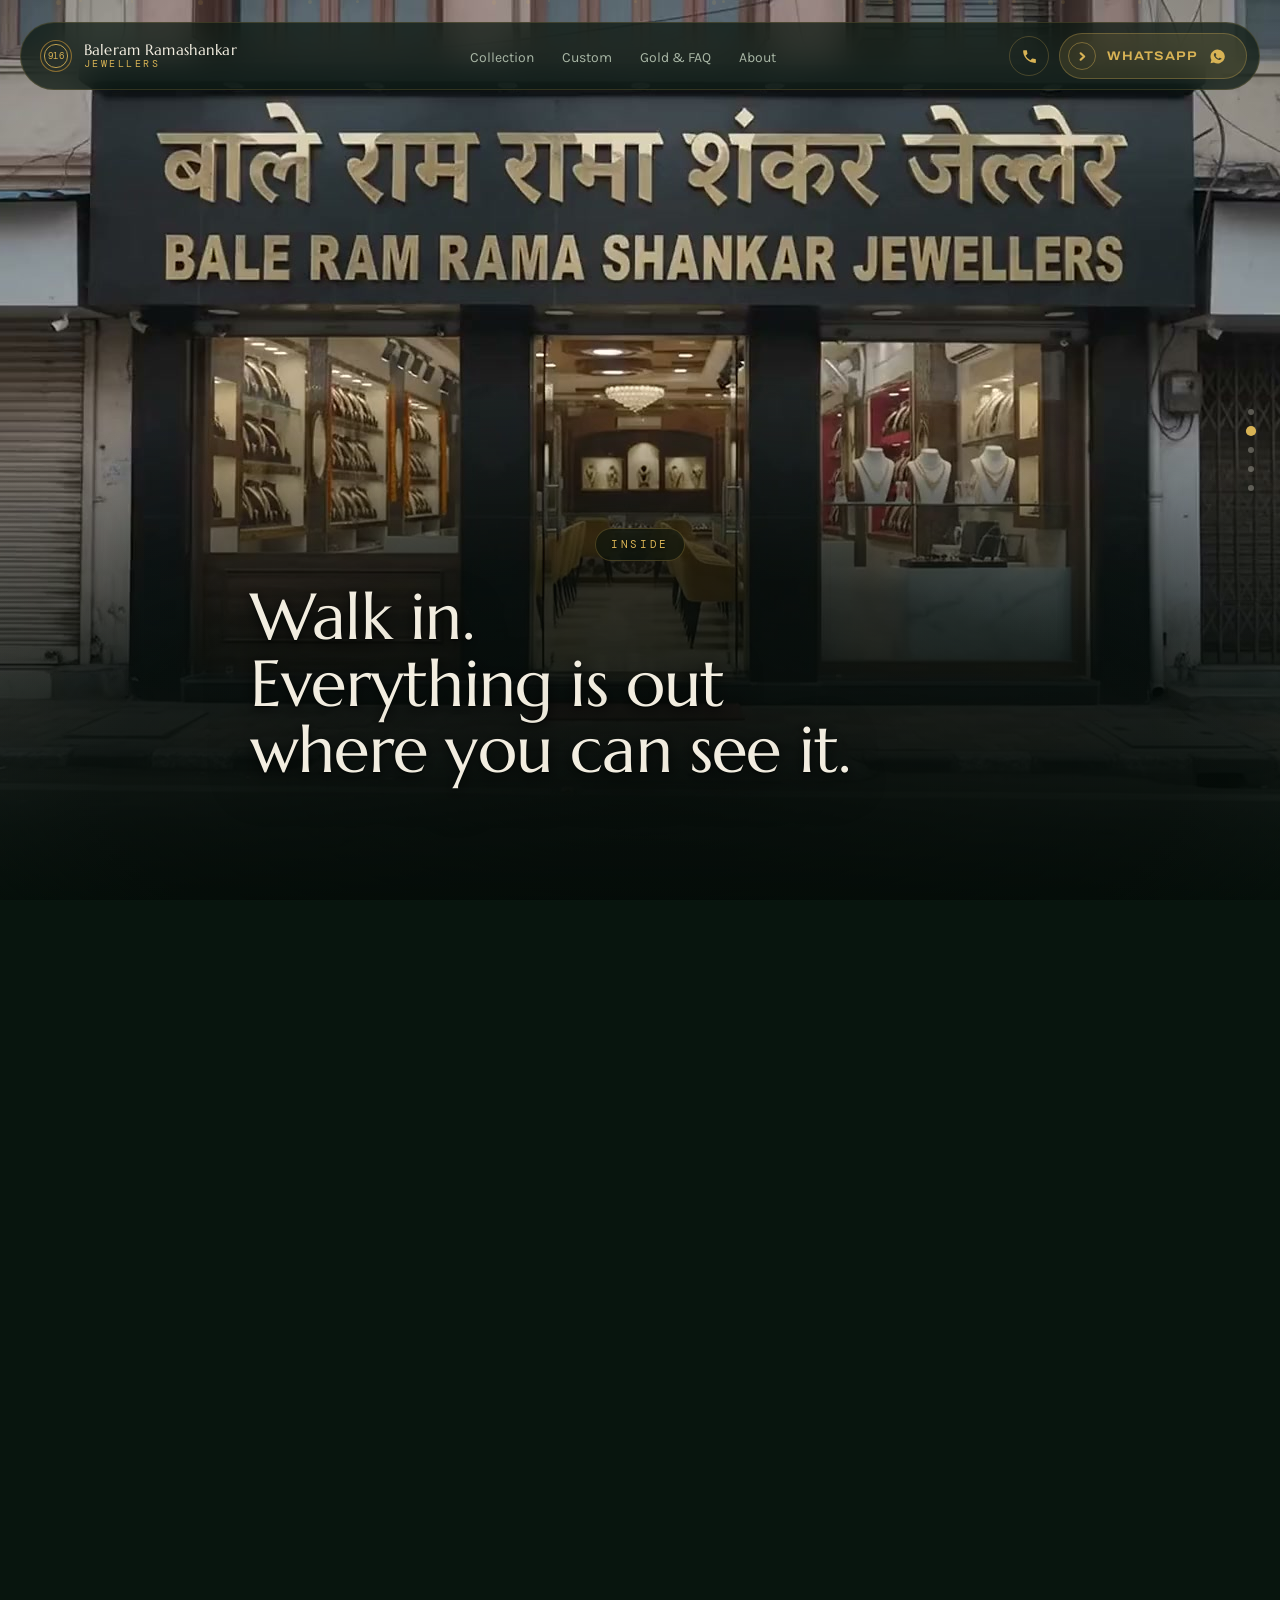
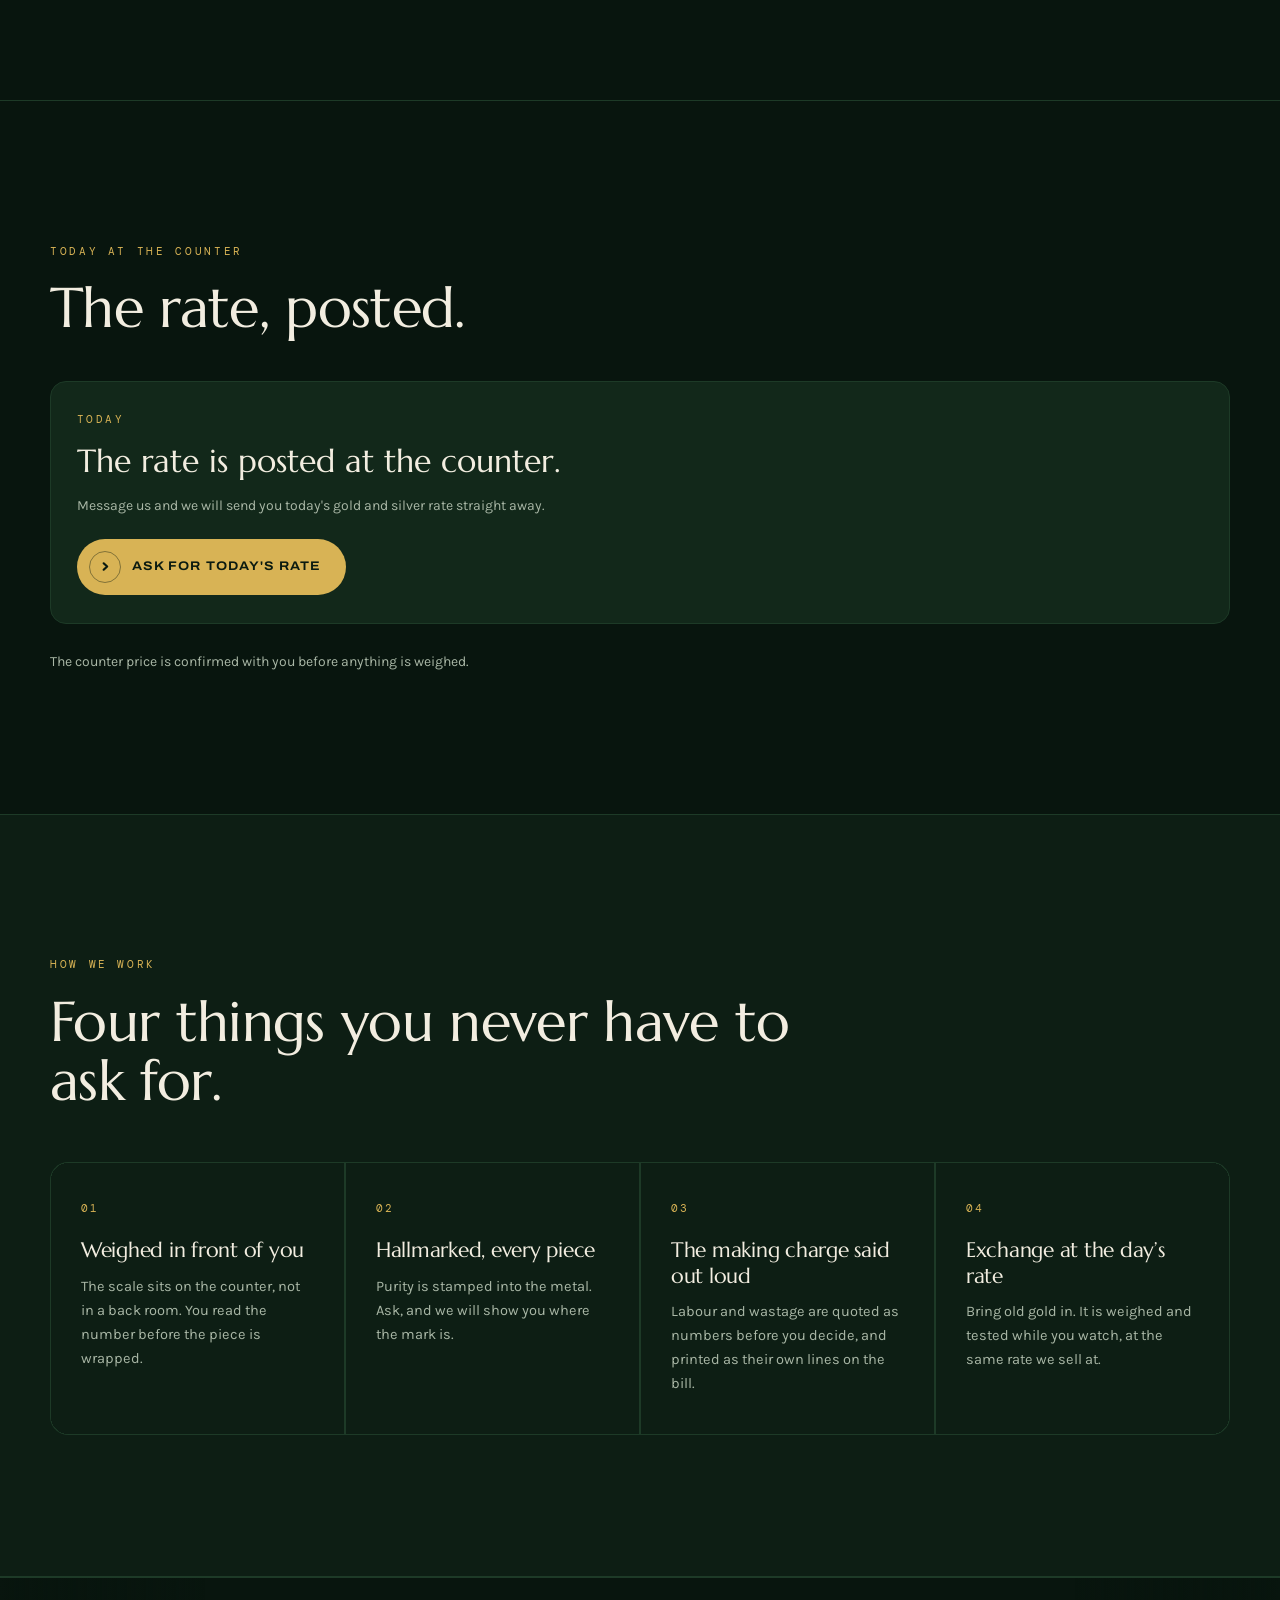
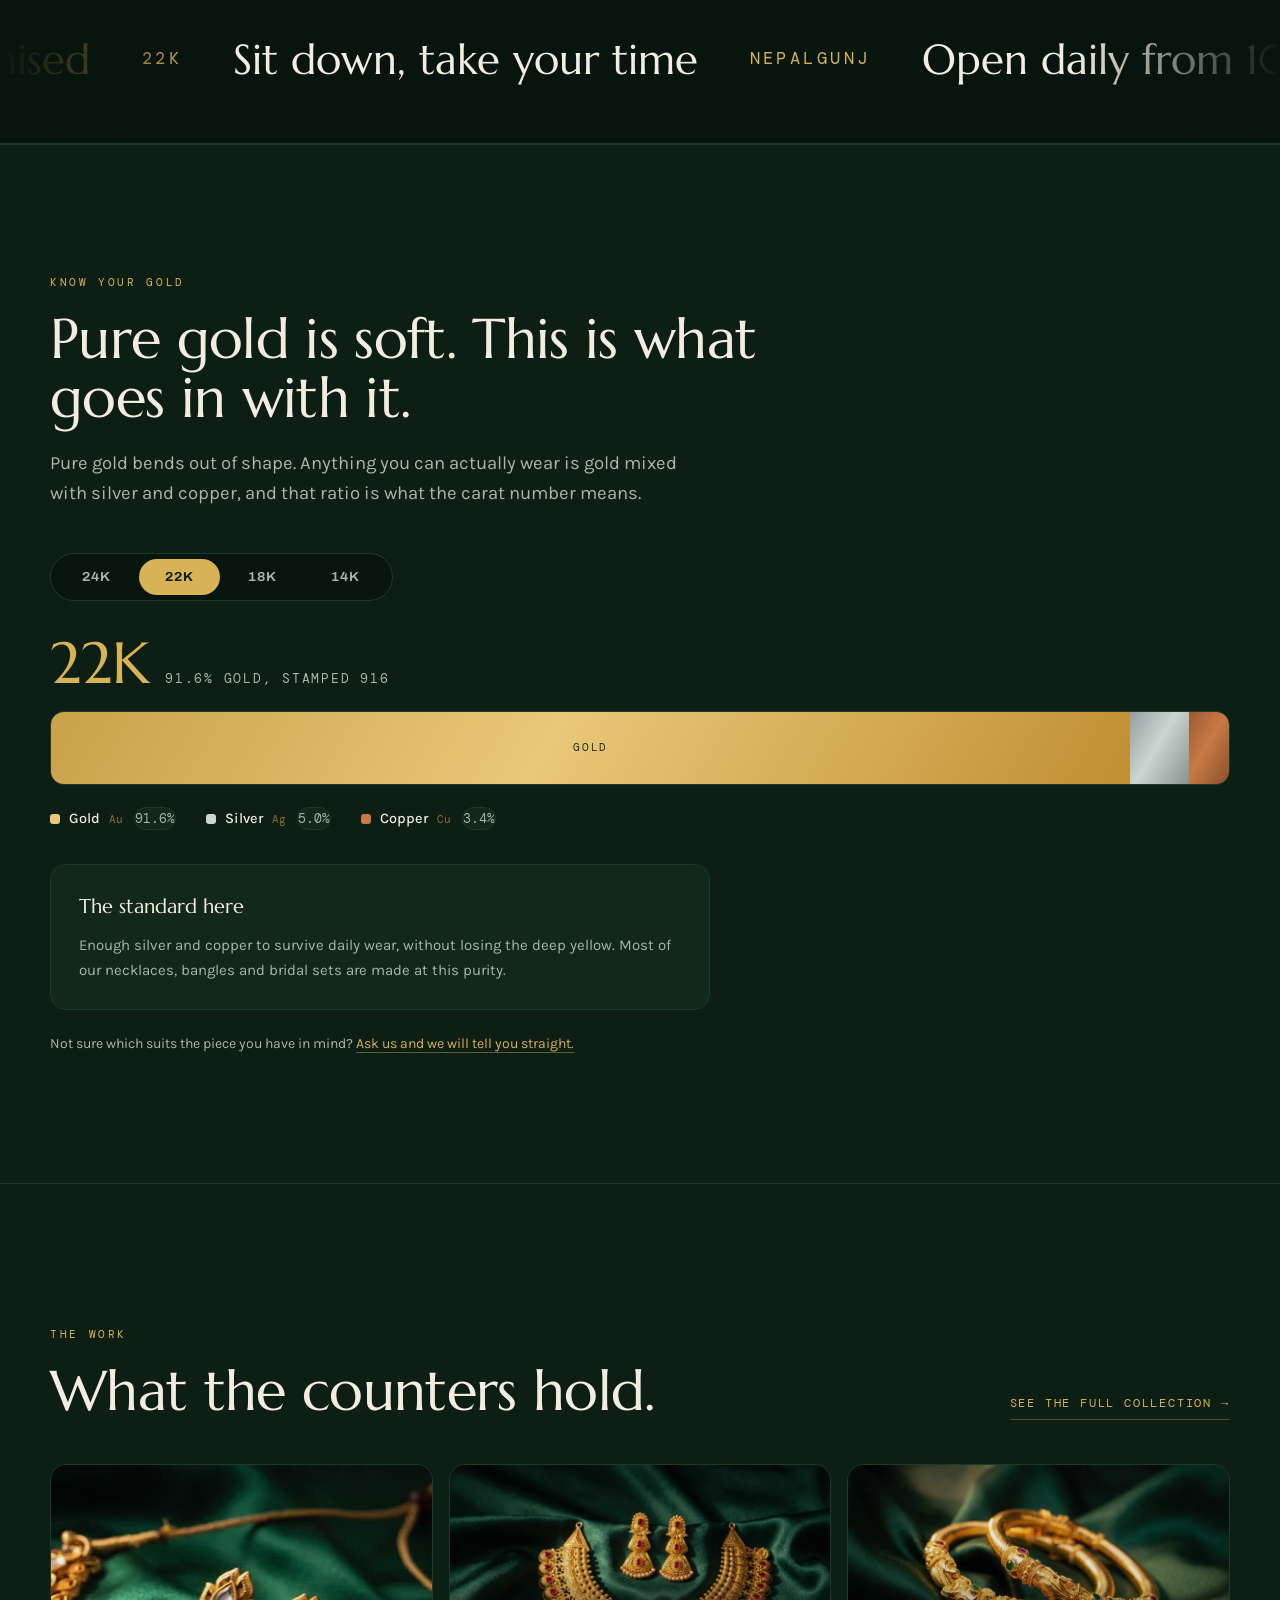
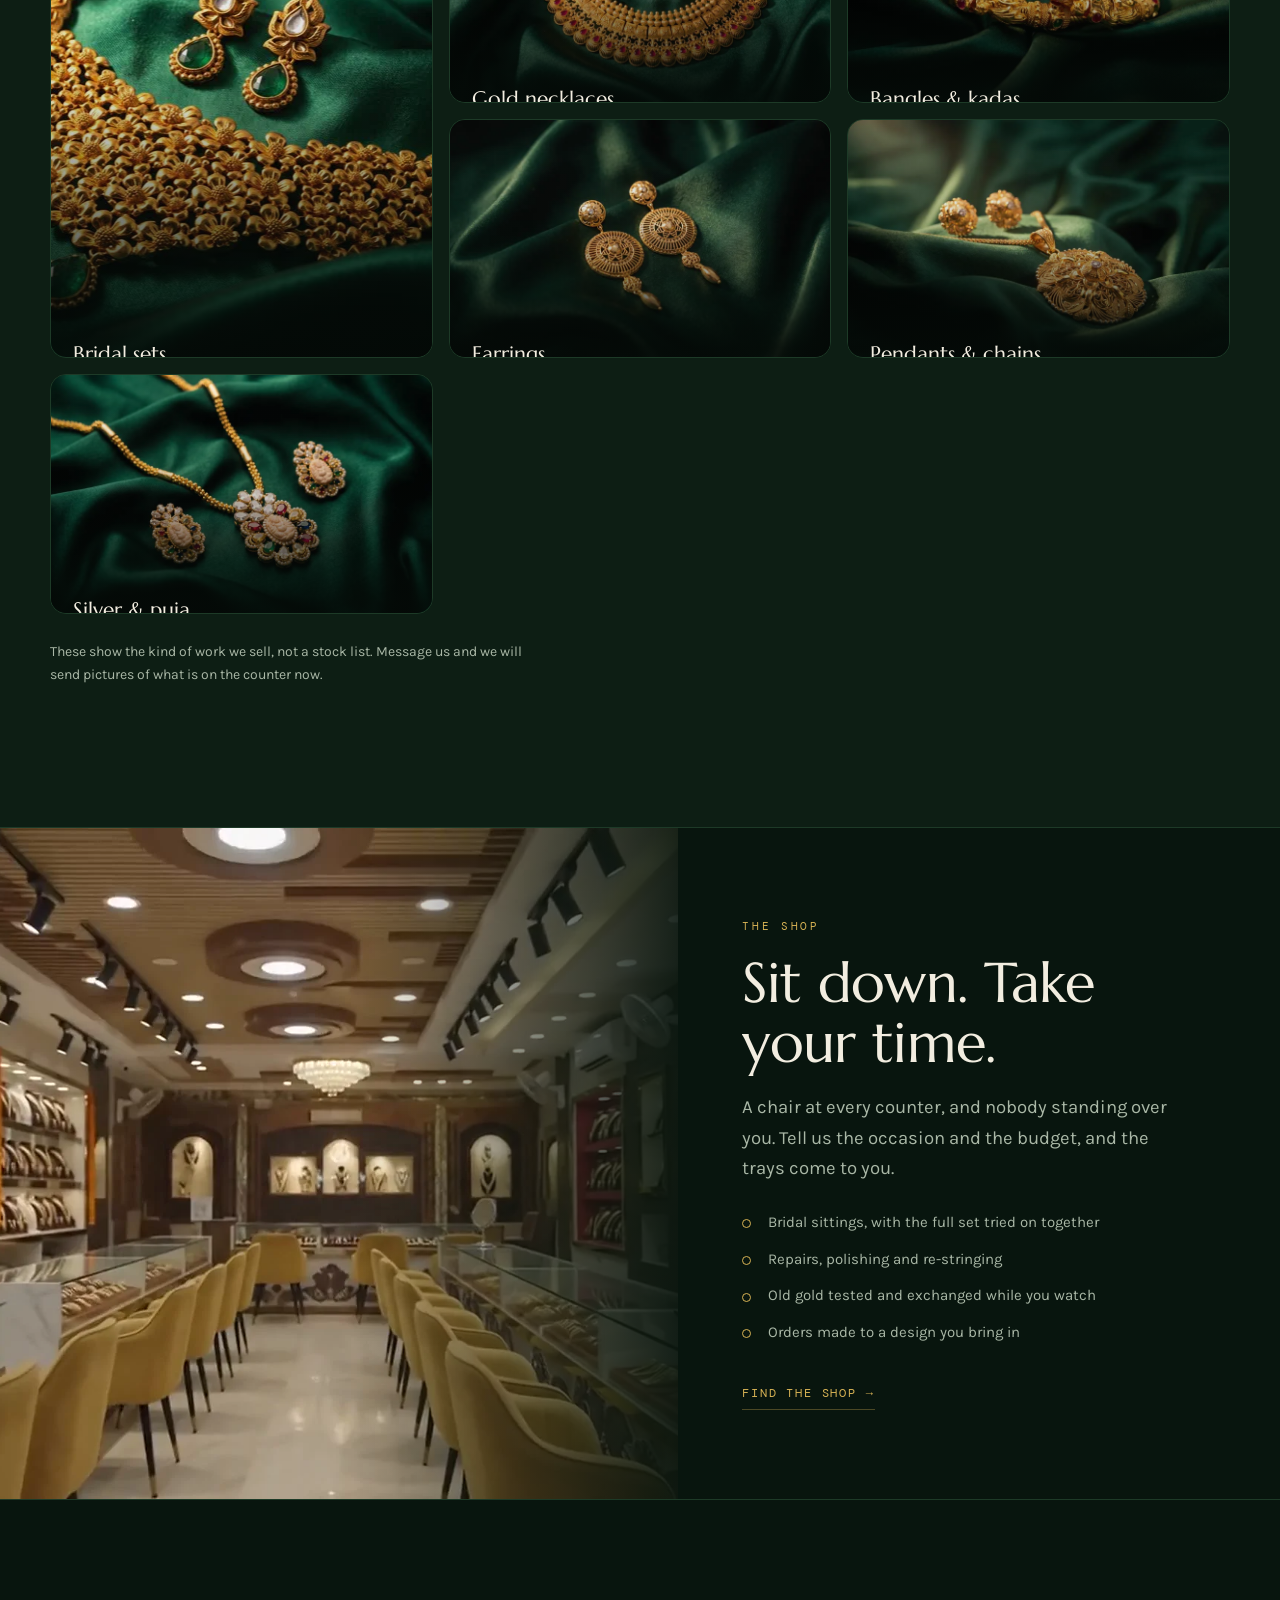
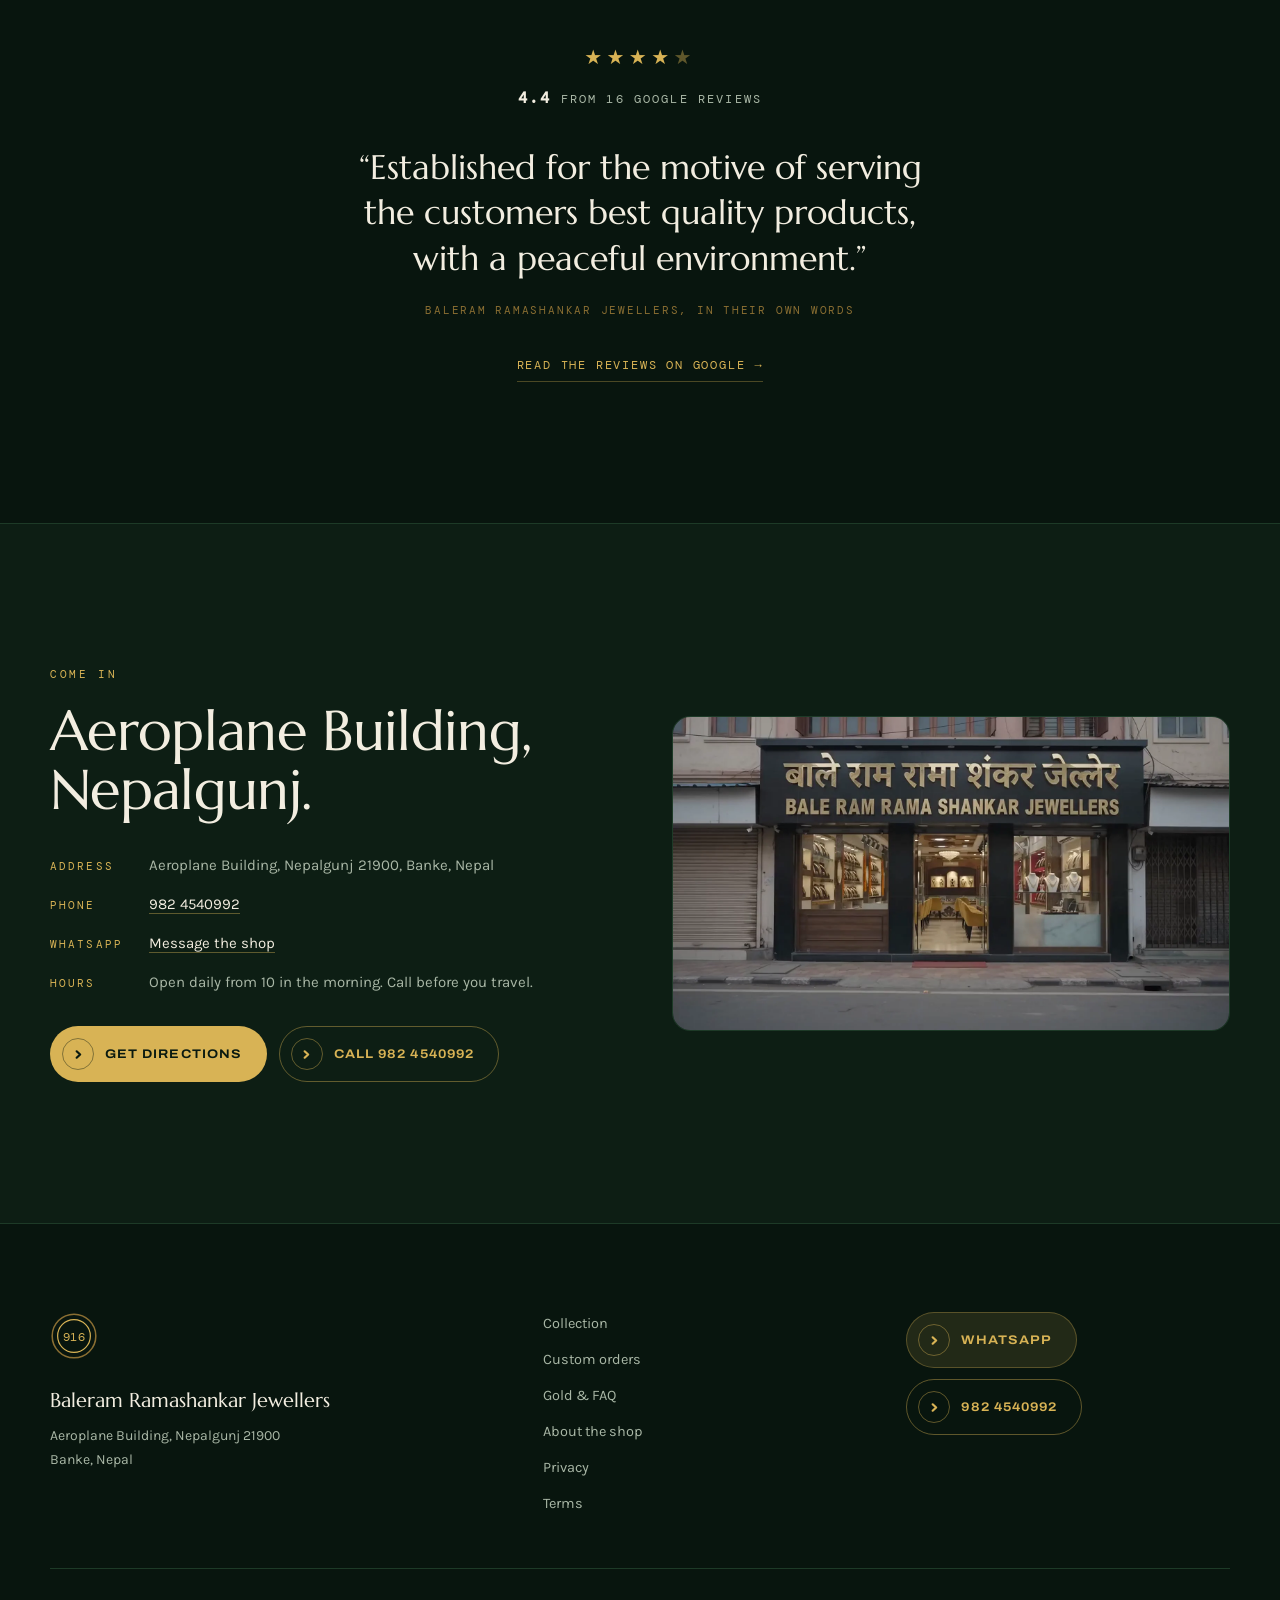
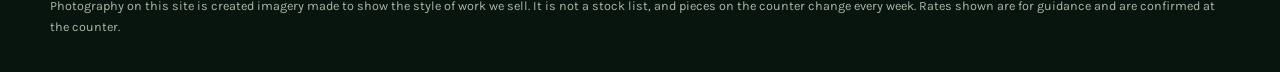
==== site/index.html @ 4bb4a0e3 "Initial commit" ====
<!DOCTYPE html>
<html lang="en">
<head>
<meta charset="utf-8">
<meta name="viewport" content="width=device-width, initial-scale=1">
<title>Baleram Ramashankar Jewellers · Gold, silver and bridal sets in Nepalgunj</title>
<meta name="description" content="A gold and silver jeweller in the Aeroplane Building, Nepalgunj. Twenty two carat gold weighed in front of you, hallmarked silver, and full bridal sets. Call or message on WhatsApp.">
<link rel="canonical" href="https://REPLACE-WITH-YOUR-DOMAIN/">
<meta name="theme-color" content="#08150E">
<meta http-equiv="Content-Security-Policy" content="default-src 'self'; img-src 'self' data:; style-src 'self' 'unsafe-inline'; script-src 'self'; font-src 'self'; media-src 'self' blob:; frame-src https://www.google.com https://maps.google.com; connect-src 'self'; form-action 'none'; base-uri 'self'; object-src 'none'; frame-ancestors 'self'">
<meta name="referrer" content="strict-origin-when-cross-origin">
<meta property="og:type" content="website">
<meta property="og:site_name" content="Baleram Ramashankar Jewellers">
<meta property="og:locale" content="en_NP">
<meta property="og:title" content="Baleram Ramashankar Jewellers · Gold, silver and bridal sets in Nepalgunj">
<meta property="og:description" content="A gold and silver jeweller in the Aeroplane Building, Nepalgunj. Twenty two carat gold weighed in front of you, hallmarked silver, and full bridal sets. Call or message on WhatsApp.">
<meta property="og:url" content="https://REPLACE-WITH-YOUR-DOMAIN/">
<meta property="og:image" content="https://REPLACE-WITH-YOUR-DOMAIN/assets/video/hero-ending.jpg">
<meta property="og:image:alt" content="Baleram Ramashankar Jewellers, Nepalgunj">
<meta name="twitter:card" content="summary_large_image">
<meta name="twitter:title" content="Baleram Ramashankar Jewellers · Gold, silver and bridal sets in Nepalgunj">
<meta name="twitter:description" content="A gold and silver jeweller in the Aeroplane Building, Nepalgunj. Twenty two carat gold weighed in front of you, hallmarked silver, and full bridal sets. Call or message on WhatsApp.">
<meta name="twitter:image" content="https://REPLACE-WITH-YOUR-DOMAIN/assets/video/hero-ending.jpg">
<link rel="icon" href="data:image/svg+xml,%3Csvg xmlns='http://www.w3.org/2000/svg' viewBox='0 0 32 32'%3E%3Ccircle cx='16' cy='16' r='15' fill='%2308150E'/%3E%3Ccircle cx='16' cy='16' r='11' fill='none' stroke='%23D8B355' stroke-width='1.5'/%3E%3Ctext x='16' y='20' font-family='serif' font-size='10' fill='%23D8B355' text-anchor='middle'%3E916%3C/text%3E%3C/svg%3E">
<link rel="apple-touch-icon" href="data:image/svg+xml,%3Csvg xmlns='http://www.w3.org/2000/svg' viewBox='0 0 32 32'%3E%3Ccircle cx='16' cy='16' r='15' fill='%2308150E'/%3E%3Ccircle cx='16' cy='16' r='11' fill='none' stroke='%23D8B355' stroke-width='1.5'/%3E%3Ctext x='16' y='20' font-family='serif' font-size='10' fill='%23D8B355' text-anchor='middle'%3E916%3C/text%3E%3C/svg%3E">
<link rel="preload" href="assets/fonts/marcellus-latin-400.woff2" as="font" type="font/woff2" crossorigin>
<link rel="preload" href="assets/fonts/karla-latin-400.woff2" as="font" type="font/woff2" crossorigin>
<link rel="stylesheet" href="assets/css/fonts.css">
<link rel="stylesheet" href="assets/css/site.css">
</head>
<body>
<a class="skip" href="#main">Skip to content</a>
<div class="ground" aria-hidden="true"></div>

<nav class="nav" aria-label="Main">
  <a class="nav-mark" href="index.html">
    <svg class="punch" viewBox="0 0 44 44" aria-hidden="true"><g class="punch-g"><circle cx="22" cy="22" r="20" class="p-out"/><circle cx="22" cy="22" r="15" class="p-in"/><text x="22" y="26.5" class="p-t">916</text></g></svg>
    <span class="nav-name">Baleram Ramashankar<em>Jewellers</em></span>
  </a>
  <ul class="nav-links">
    <li><a href="collection.html">Collection</a></li>
    <li><a href="custom.html">Custom</a></li>
    <li><a href="faq.html">Gold &amp; FAQ</a></li>
    <li><a href="about.html">About</a></li>
  </ul>
  <div class="nav-act">
    <a class="ico" href="tel:+9779824540992" aria-label="Call the shop"><svg viewBox="0 0 24 24" aria-hidden="true"><path d="M6.6 10.8a15 15 0 0 0 6.6 6.6l2.2-2.2a1 1 0 0 1 1-.25 11.4 11.4 0 0 0 3.6.57 1 1 0 0 1 1 1V20a1 1 0 0 1-1 1A17 17 0 0 1 3 4a1 1 0 0 1 1-1h3.5a1 1 0 0 1 1 1 11.4 11.4 0 0 0 .57 3.6 1 1 0 0 1-.25 1z"/></svg></a>
    <a class="btn btn-wa" href="https://wa.me/9779824540992?text=Namaste%2C%20I%20saw%20your%20website%20and%20I%20have%20a%20question." target="_blank" rel="noopener">
      <svg viewBox="0 0 24 24" aria-hidden="true"><path d="M12 2a10 10 0 0 0-8.6 15l-1.3 4.7 4.8-1.26A10 10 0 1 0 12 2m5.1 13.6c-.22.6-1.3 1.18-1.78 1.22-.47.05-.9.23-3.06-.64-2.6-1.02-4.24-3.66-4.37-3.83-.13-.17-1.05-1.4-1.05-2.67s.66-1.9.9-2.16a.94.94 0 0 1 .68-.32h.49c.16 0 .37-.06.58.44l.8 1.94c.06.13.1.29 0 .46l-.3.45-.44.48c-.14.14-.29.3-.12.58s.73 1.2 1.56 1.95c1.07.95 1.98 1.25 2.26 1.39s.45.12.62-.07l.88-1.03c.2-.24.37-.18.62-.09l1.77.84c.26.13.43.19.5.3s.06.63-.16 1.24"/></svg>
      <span>WhatsApp</span>
    </a>
  </div>
</nav>

<main id="main" tabindex="-1">

<!-- ============ HERO ============ -->
<section class="hero" id="hero" aria-label="A walk through the showroom">
  <div class="stage" id="stage">
    <div class="poster" id="poster" aria-hidden="true"></div>
    <video id="hero-video" preload="none" muted playsinline aria-hidden="true" tabindex="-1"></video>
    <div class="scrim" aria-hidden="true"></div>
    <div class="dust" id="dust" aria-hidden="true"></div>

    <svg class="ring" id="ring" viewBox="0 0 48 48" aria-hidden="true">
      <circle cx="24" cy="24" r="20" fill="none" stroke="currentColor" stroke-width="2.5" stroke-dasharray="126" style="stroke-dashoffset:var(--ld,126)"/>
    </svg>

    <div class="bands" id="bands">

      <div class="band band-1" data-range="0,0.15" data-ramp="0.055">
        <div class="wordmark">
          <span class="wm-place chip">Aeroplane Building · Nepalgunj</span>
          <span class="wm-sub" data-split="words">Gold you watch being weighed.</span>
        </div>
      </div>

      <div class="band band-2" data-range="0.23,0.38" data-entrance="part">
        <p class="b-eyebrow chip">Inside</p>
        <h2 class="b-head"><span class="half" data-split="words">Walk in.</span><span class="half" data-split="words">Everything is out where you can see it.</span></h2>
      </div>

      <div class="band band-3" data-range="0.41,0.56" data-entrance="grid" data-spread="0.42">
        <p class="b-eyebrow chip">The gold wall</p>
        <h2 class="b-head" data-split="chars">Twenty two carat.</h2>
        <p class="b-body">Ninety one point six percent gold. Stamped, not promised.</p>
      </div>

      <div class="band band-4" data-range="0.59,0.74" data-entrance="rise">
        <p class="b-eyebrow chip">The bridal alcove</p>
        <h2 class="b-head" data-split="words">The set she will be photographed in.</h2>
        <p class="b-body">Rani haar, choker, tikka and jhumka, matched in the room and tried on before you decide.</p>
      </div>

      <div class="band band-5" data-range="0.80,1" data-entrance="settle">
        <p class="b-eyebrow chip">Silver &amp; puja</p>
        <h2 class="b-head" data-split="words">Come and see it in person.</h2>
        <p class="b-body">Thalis, tea sets, diyas and idols. Weighed, wrapped and carried home the same day.</p>
        <div class="b-cta">
          <a class="btn btn-gold" href="https://wa.me/9779824540992?text=Namaste%2C%20I%20would%20like%20to%20visit%20the%20shop." target="_blank" rel="noopener">Message on WhatsApp</a>
          <a class="btn btn-ghost" href="tel:+9779824540992">Call 982 4540992</a>
        </div>
      </div>

    </div>

    <!-- the static hero: phones, portrait tablets, reduced motion -->
    <div class="static-hero" id="static-hero">
      <div class="sh-inner">
        <span class="wm-dev" lang="ne">बालेराम रामाशंकर</span>
        <h1 class="sh-head">Gold you watch being weighed.</h1>
        <p class="sh-sub">Twenty two carat gold, hallmarked silver and full bridal sets. Aeroplane Building, Nepalgunj.</p>
        <div class="b-cta">
          <a class="btn btn-gold" href="https://wa.me/9779824540992?text=Namaste%2C%20I%20saw%20your%20website%20and%20I%20have%20a%20question." target="_blank" rel="noopener">Message on WhatsApp</a>
          <a class="btn btn-ghost" href="tel:+9779824540992">Call the shop</a>
        </div>
      </div>
    </div>

    <div class="cue" id="cue" aria-hidden="true"><span></span></div>
  </div>
</section>

<!-- ============ RATE BOARD ============ -->
<section class="rates reveal" id="rates" aria-labelledby="rates-h">
  <div class="wrap">
    <div class="rates-head">
      <p class="eyebrow">Today at the counter</p>
      <h2 id="rates-h" class="h2">The rate, posted.</h2>
    </div>
    <div class="rate-grid" id="rate-grid">
      <p class="rate-fallback">Ask at the counter for today’s rate.</p>
    </div>
    <p class="rates-note" id="rates-note">The counter price is confirmed with you before anything is weighed.</p>
  </div>
</section>

<!-- ============ FOUR PROMISES ============ -->
<section class="promises reveal" aria-labelledby="pr-h">
  <div class="wrap">
    <p class="eyebrow">How we work</p>
    <h2 id="pr-h" class="h2 h2-wide">Four things you never have to ask for.</h2>
    <ol class="pr-list">
      <li class="pr"><span class="pr-n">01</span><h3>Weighed in front of you</h3><p>The scale sits on the counter, not in a back room. You read the number before the piece is wrapped.</p></li>
      <li class="pr"><span class="pr-n">02</span><h3>Hallmarked, every piece</h3><p>Purity is stamped into the metal. Ask, and we will show you where the mark is.</p></li>
      <li class="pr"><span class="pr-n">03</span><h3>The making charge said out loud</h3><p>Labour and wastage are quoted as numbers before you decide, and printed as their own lines on the bill.</p></li>
      <li class="pr"><span class="pr-n">04</span><h3>Exchange at the day’s rate</h3><p>Bring old gold in. It is weighed and tested while you watch, at the same rate we sell at.</p></li>
    </ol>
  </div>
</section>

<!-- ============ STATEMENT MARQUEE ============ -->
<section class="mq" aria-label="What this shop stands for">
  <div class="mq-track">
    <span>
      Weighed in front of you <b>916</b>
      <em>Stamped, not promised</em> <b>22K</b>
      Sit down, take your time <b>NEPALGUNJ</b>
      Open daily from 10 <b>·</b>
    </span>
  </div>
</section>

<!-- ============ METAL PURITY BAR (interactive) ============ -->
<section class="alloy reveal" id="purity" aria-labelledby="al-h">
  <div class="wrap">
    <p class="eyebrow">Know your gold</p>
    <h2 id="al-h" class="h2 h2-wide">Pure gold is soft. This is what goes in with it.</h2>
    <p class="lede">Pure gold bends out of shape. Anything you can actually wear is gold mixed with silver and copper, and that ratio is what the carat number means.</p>

    <div class="alloy-pick" role="group" aria-label="Choose a gold purity">
      <button type="button" class="ap" data-k="24K">24K</button>
      <button type="button" class="ap on" data-k="22K" aria-pressed="true">22K</button>
      <button type="button" class="ap" data-k="18K">18K</button>
      <button type="button" class="ap" data-k="14K">14K</button>
      <span class="ap-ind" aria-hidden="true"></span>
    </div>

    <div class="alloy-read">
      <span class="ar-k" id="alloyK">22K</span>
      <span class="ar-p" id="alloyP">91.6% gold · stamped 916</span>
    </div>

    <div class="alloy-bar" id="alloyBar" role="img" aria-live="polite" aria-label="22 carat gold is 91.6 percent gold, 5 percent silver and 3.4 percent copper">
      <span class="seg au" style="--w:91.6%"><i>Gold</i></span>
      <span class="seg ag" style="--w:5%"><i>Silver</i></span>
      <span class="seg cu" style="--w:3.4%"><i>Copper</i></span>
    </div>

    <ul class="alloy-legend">
      <li><span class="dot au"></span><b>Gold</b><em>Au</em><span class="pc" id="pcAu">91.6%</span></li>
      <li><span class="dot ag"></span><b>Silver</b><em>Ag</em><span class="pc" id="pcAg">5.0%</span></li>
      <li><span class="dot cu"></span><b>Copper</b><em>Cu</em><span class="pc" id="pcCu">3.4%</span></li>
    </ul>

    <div class="alloy-note">
      <b id="alloyTitle">The standard here</b>
      <p id="alloyNote">Enough silver and copper to survive daily wear, without losing the deep yellow. Most of our necklaces, bangles and bridal sets are made at this purity.</p>
    </div>

    <p class="alloy-foot">Not sure which suits the piece you have in mind? <a href="https://wa.me/9779824540992?text=Namaste%2C%20which%20carat%20should%20I%20choose%3F" target="_blank" rel="noopener">Ask us and we will tell you straight.</a></p>
  </div>
</section>

<!-- ============ COLLECTION ============ -->
<section class="coll reveal" aria-labelledby="co-h">
  <div class="wrap">
    <div class="coll-head">
      <div><p class="eyebrow">The work</p><h2 id="co-h" class="h2">What the counters hold.</h2></div>
      <a class="link-arrow" href="collection.html">See the full collection <span aria-hidden="true">&rarr;</span></a>
    </div>
    <div class="coll-grid">
      <a class="cc cc-tall" href="collection.html#bridal"><picture><source type="image/webp" srcset="assets/img/gold-bib-880.webp"><img src="assets/img/gold-bib-880.jpg" alt="A gold bib necklace with kundan stones and matching drop earrings" width="880" height="491" loading="lazy"></picture><span class="cc-l"><em>Bridal sets</em><i>Rani haar, choker, tikka, jhumka</i></span></a>
      <a class="cc" href="collection.html#gold"><picture><source type="image/webp" srcset="assets/img/classic-gold-880.webp"><img src="assets/img/classic-gold-880.jpg" alt="A traditional gold necklace with ruby drops and matching earrings" width="880" height="491" loading="lazy"></picture><span class="cc-l"><em>Gold necklaces</em><i>22K, hallmarked</i></span></a>
      <a class="cc" href="collection.html#bangles"><picture><source type="image/webp" srcset="assets/img/bangles-880.webp"><img src="assets/img/bangles-880.jpg" alt="A pair of carved gold bangles set with ruby and emerald stones" width="880" height="491" loading="lazy"></picture><span class="cc-l"><em>Bangles &amp; kadas</em><i>Plain, carved, stone set</i></span></a>
      <a class="cc" href="collection.html#earrings"><picture><source type="image/webp" srcset="assets/img/filigree-earrings-880.webp"><img src="assets/img/filigree-earrings-880.jpg" alt="Round gold filigree chandelier earrings" width="880" height="491" loading="lazy"></picture><span class="cc-l"><em>Earrings</em><i>Jhumka, chandbali, studs</i></span></a>
      <a class="cc" href="collection.html#pendants"><picture><source type="image/webp" srcset="assets/img/filigree-pendant-880.webp"><img src="assets/img/filigree-pendant-880.jpg" alt="A round gold filigree pendant with matching stud earrings" width="880" height="491" loading="lazy"></picture><span class="cc-l"><em>Pendants &amp; chains</em><i>Daily wear and gifting</i></span></a>
      <a class="cc" href="collection.html#puja"><picture><source type="image/webp" srcset="assets/img/navratna-ganesha-880.webp"><img src="assets/img/navratna-ganesha-880.jpg" alt="A navratna pendant set with a carved coral Ganesha and pearl border" width="880" height="491" loading="lazy"></picture><span class="cc-l"><em>Silver &amp; puja</em><i>Thali, diya, idols, gifting</i></span></a>
    </div>
    <p class="coll-note">These show the kind of work we sell, not a stock list. Message us and we will send pictures of what is on the counter now.</p>
  </div>
</section>

<!-- ============ THE SHOWROOM ============ -->
<section class="room reveal" aria-labelledby="rm-h">
  <div class="room-img"><picture><source type="image/webp" srcset="assets/img/hall.webp"><img src="assets/img/hall.jpg" alt="The showroom hall, with lit gold displays down both sides and chairs at the counters" width="1280" height="720" loading="lazy"></picture></div>
  <div class="room-copy">
    <div class="room-inner">
      <p class="eyebrow">The shop</p>
      <h2 id="rm-h" class="h2">Sit down. Take your time.</h2>
      <p class="lede">A chair at every counter, and nobody standing over you. Tell us the occasion and the budget, and the trays come to you.</p>
      <ul class="room-list">
        <li>Bridal sittings, with the full set tried on together</li>
        <li>Repairs, polishing and re-stringing</li>
        <li>Old gold tested and exchanged while you watch</li>
        <li>Orders made to a design you bring in</li>
      </ul>
      <a class="link-arrow" href="about.html">Find the shop <span aria-hidden="true">&rarr;</span></a>
    </div>
  </div>
</section>

<!-- ============ TRUST ============ -->
<section class="says reveal" aria-labelledby="sy-h">
  <div class="wrap says-wrap">
    <div class="stars" aria-hidden="true"><span>&#9733;</span><span>&#9733;</span><span>&#9733;</span><span>&#9733;</span><span class="half-star">&#9733;</span></div>
    <p class="rating"><strong>4.4</strong> from 16 Google reviews</p>
    <blockquote class="quote">
      <p id="sy-h">Established for the motive of serving the customers best quality products, with a peaceful environment.</p>
      <cite>Baleram Ramashankar Jewellers, in their own words</cite>
    </blockquote>
    <a class="link-arrow" href="https://www.google.com/maps/search/?api=1&amp;query=Baleram+Ramashankar+Jewellers+Nepalgunj" target="_blank" rel="noopener">Read the reviews on Google <span aria-hidden="true">&rarr;</span></a>
  </div>
</section>

<!-- ============ VISIT ============ -->
<section class="visit reveal" id="visit" aria-labelledby="vs-h">
  <div class="wrap visit-grid">
    <div>
      <p class="eyebrow">Come in</p>
      <h2 id="vs-h" class="h2">Aeroplane Building,<br>Nepalgunj.</h2>
      <dl class="vlist">
        <dt>Address</dt><dd>Aeroplane Building, Nepalgunj 21900, Banke, Nepal</dd>
        <dt>Phone</dt><dd><a href="tel:+9779824540992">982 4540992</a></dd>
        <dt>WhatsApp</dt><dd><a href="https://wa.me/9779824540992" target="_blank" rel="noopener">Message the shop</a></dd>
        <dt>Hours</dt><dd id="hours-cell">Open daily from 10 in the morning. Call before you travel.</dd>
      </dl>
      <div class="b-cta">
        <a class="btn btn-gold" href="https://www.google.com/maps/search/?api=1&amp;query=Baleram+Ramashankar+Jewellers+Nepalgunj" target="_blank" rel="noopener">Get directions</a>
        <a class="btn btn-ghost" href="tel:+9779824540992">Call 982 4540992</a>
      </div>
    </div>
    <div class="visit-img"><picture><source type="image/webp" srcset="assets/video/hero-poster.webp"><img src="assets/video/hero-poster.jpg" alt="The shopfront of Baleram Ramashankar Jewellers seen from across the street" width="1280" height="720" loading="lazy"></picture></div>
  </div>
</section>

</main>

<footer class="foot">
  <div class="wrap foot-grid">
    <div class="foot-brand">
      <svg class="punch punch-lg" viewBox="0 0 44 44" aria-hidden="true"><g class="punch-g"><circle cx="22" cy="22" r="20" class="p-out"/><circle cx="22" cy="22" r="15" class="p-in"/><text x="22" y="26.5" class="p-t">916</text></g></svg>
      <p class="foot-name">Baleram Ramashankar Jewellers</p>
      <p class="foot-add">Aeroplane Building, Nepalgunj 21900<br>Banke, Nepal</p>
    </div>
    <nav class="foot-nav" aria-label="Footer">
      <a href="collection.html">Collection</a>
      <a href="custom.html">Custom orders</a>
      <a href="faq.html">Gold &amp; FAQ</a>
      <a href="about.html">About the shop</a>
      <a href="privacy.html">Privacy</a>
      <a href="terms.html">Terms</a>
    </nav>
    <div class="foot-act">
      <a class="btn btn-wa" href="https://wa.me/9779824540992" target="_blank" rel="noopener"><span>WhatsApp</span></a>
      <a class="btn btn-ghost" href="tel:+9779824540992">982 4540992</a>
    </div>
  </div>
  <p class="foot-fine">Photography on this site is created imagery made to show the style of work we sell. It is not a stock list, and pieces on the counter change every week. Rates shown are for guidance and are confirmed at the counter.</p>
</footer>

<script src="assets/data/rates.js"></script>
<script src="assets/js/site.js"></script>
<script src="assets/js/hero.js"></script>
</body>
</html>
---- site/assets/css/fonts.css ----
/* Fonts served from this site, not from Google.
   Removes a third-party request on every page load, which is both
   faster and means no visitor data reaches another company. */
@font-face{font-family:'Archivo';font-style:normal;font-weight:500 800;font-stretch:100% 125%;font-display:swap;src:url('../fonts/archivo-latin-ext-500_800.woff2') format('woff2');unicode-range:U+0100-02BA, U+02BD-02C5, U+02C7-02CC, U+02CE-02D7, U+02DD-02FF, U+0304, U+0308, U+0329, U+1D00-1DBF, U+1E00-1E9F, U+1EF2-1EFF, U+2020, U+20A0-20AB, U+20AD-20C0, U+2113, U+2C60-2C7F, U+A720-A7FF;}
@font-face{font-family:'Archivo';font-style:normal;font-weight:500 800;font-stretch:100% 125%;font-display:swap;src:url('../fonts/archivo-latin-500_800.woff2') format('woff2');unicode-range:U+0000-00FF, U+0131, U+0152-0153, U+02BB-02BC, U+02C6, U+02DA, U+02DC, U+0304, U+0308, U+0329, U+2000-206F, U+20AC, U+2122, U+2191, U+2193, U+2212, U+2215, U+FEFF, U+FFFD;}
@font-face{font-family:'DM Mono';font-style:normal;font-weight:400;font-display:swap;src:url('../fonts/dmmono-latin-ext-400.woff2') format('woff2');unicode-range:U+0100-02BA, U+02BD-02C5, U+02C7-02CC, U+02CE-02D7, U+02DD-02FF, U+0304, U+0308, U+0329, U+1D00-1DBF, U+1E00-1E9F, U+1EF2-1EFF, U+2020, U+20A0-20AB, U+20AD-20C0, U+2113, U+2C60-2C7F, U+A720-A7FF;}
@font-face{font-family:'DM Mono';font-style:normal;font-weight:400;font-display:swap;src:url('../fonts/dmmono-latin-400.woff2') format('woff2');unicode-range:U+0000-00FF, U+0131, U+0152-0153, U+02BB-02BC, U+02C6, U+02DA, U+02DC, U+0304, U+0308, U+0329, U+2000-206F, U+20AC, U+2122, U+2191, U+2193, U+2212, U+2215, U+FEFF, U+FFFD;}
@font-face{font-family:'DM Mono';font-style:normal;font-weight:500;font-display:swap;src:url('../fonts/dmmono-latin-ext-500.woff2') format('woff2');unicode-range:U+0100-02BA, U+02BD-02C5, U+02C7-02CC, U+02CE-02D7, U+02DD-02FF, U+0304, U+0308, U+0329, U+1D00-1DBF, U+1E00-1E9F, U+1EF2-1EFF, U+2020, U+20A0-20AB, U+20AD-20C0, U+2113, U+2C60-2C7F, U+A720-A7FF;}
@font-face{font-family:'DM Mono';font-style:normal;font-weight:500;font-display:swap;src:url('../fonts/dmmono-latin-500.woff2') format('woff2');unicode-range:U+0000-00FF, U+0131, U+0152-0153, U+02BB-02BC, U+02C6, U+02DA, U+02DC, U+0304, U+0308, U+0329, U+2000-206F, U+20AC, U+2122, U+2191, U+2193, U+2212, U+2215, U+FEFF, U+FFFD;}
@font-face{font-family:'Karla';font-style:normal;font-weight:400;font-display:swap;src:url('../fonts/karla-latin-ext-400.woff2') format('woff2');unicode-range:U+0100-02BA, U+02BD-02C5, U+02C7-02CC, U+02CE-02D7, U+02DD-02FF, U+0304, U+0308, U+0329, U+1D00-1DBF, U+1E00-1E9F, U+1EF2-1EFF, U+2020, U+20A0-20AB, U+20AD-20C0, U+2113, U+2C60-2C7F, U+A720-A7FF;}
@font-face{font-family:'Karla';font-style:normal;font-weight:400;font-display:swap;src:url('../fonts/karla-latin-400.woff2') format('woff2');unicode-range:U+0000-00FF, U+0131, U+0152-0153, U+02BB-02BC, U+02C6, U+02DA, U+02DC, U+0304, U+0308, U+0329, U+2000-206F, U+20AC, U+2122, U+2191, U+2193, U+2212, U+2215, U+FEFF, U+FFFD;}
@font-face{font-family:'Karla';font-style:normal;font-weight:500;font-display:swap;src:url('../fonts/karla-latin-ext-500.woff2') format('woff2');unicode-range:U+0100-02BA, U+02BD-02C5, U+02C7-02CC, U+02CE-02D7, U+02DD-02FF, U+0304, U+0308, U+0329, U+1D00-1DBF, U+1E00-1E9F, U+1EF2-1EFF, U+2020, U+20A0-20AB, U+20AD-20C0, U+2113, U+2C60-2C7F, U+A720-A7FF;}
@font-face{font-family:'Karla';font-style:normal;font-weight:500;font-display:swap;src:url('../fonts/karla-latin-500.woff2') format('woff2');unicode-range:U+0000-00FF, U+0131, U+0152-0153, U+02BB-02BC, U+02C6, U+02DA, U+02DC, U+0304, U+0308, U+0329, U+2000-206F, U+20AC, U+2122, U+2191, U+2193, U+2212, U+2215, U+FEFF, U+FFFD;}
@font-face{font-family:'Karla';font-style:normal;font-weight:600;font-display:swap;src:url('../fonts/karla-latin-ext-600.woff2') format('woff2');unicode-range:U+0100-02BA, U+02BD-02C5, U+02C7-02CC, U+02CE-02D7, U+02DD-02FF, U+0304, U+0308, U+0329, U+1D00-1DBF, U+1E00-1E9F, U+1EF2-1EFF, U+2020, U+20A0-20AB, U+20AD-20C0, U+2113, U+2C60-2C7F, U+A720-A7FF;}
@font-face{font-family:'Karla';font-style:normal;font-weight:600;font-display:swap;src:url('../fonts/karla-latin-600.woff2') format('woff2');unicode-range:U+0000-00FF, U+0131, U+0152-0153, U+02BB-02BC, U+02C6, U+02DA, U+02DC, U+0304, U+0308, U+0329, U+2000-206F, U+20AC, U+2122, U+2191, U+2193, U+2212, U+2215, U+FEFF, U+FFFD;}
@font-face{font-family:'Marcellus';font-style:normal;font-weight:400;font-display:swap;src:url('../fonts/marcellus-latin-ext-400.woff2') format('woff2');unicode-range:U+0100-02BA, U+02BD-02C5, U+02C7-02CC, U+02CE-02D7, U+02DD-02FF, U+0304, U+0308, U+0329, U+1D00-1DBF, U+1E00-1E9F, U+1EF2-1EFF, U+2020, U+20A0-20AB, U+20AD-20C0, U+2113, U+2C60-2C7F, U+A720-A7FF;}
@font-face{font-family:'Marcellus';font-style:normal;font-weight:400;font-display:swap;src:url('../fonts/marcellus-latin-400.woff2') format('woff2');unicode-range:U+0000-00FF, U+0131, U+0152-0153, U+02BB-02BC, U+02C6, U+02DA, U+02DC, U+0304, U+0308, U+0329, U+2000-206F, U+20AC, U+2122, U+2191, U+2193, U+2212, U+2215, U+FEFF, U+FFFD;}
@font-face{font-family:'Rozha One';font-style:normal;font-weight:400;font-display:swap;src:url('../fonts/rozhaone-devanagari-400.woff2') format('woff2');unicode-range:U+0900-097F, U+1CD0-1CF9, U+200C-200D, U+20A8, U+20B9, U+20F0, U+25CC, U+A830-A839, U+A8E0-A8FF, U+11B00-11B09;}
@font-face{font-family:'Rozha One';font-style:normal;font-weight:400;font-display:swap;src:url('../fonts/rozhaone-latin-ext-400.woff2') format('woff2');unicode-range:U+0100-02BA, U+02BD-02C5, U+02C7-02CC, U+02CE-02D7, U+02DD-02FF, U+0304, U+0308, U+0329, U+1D00-1DBF, U+1E00-1E9F, U+1EF2-1EFF, U+2020, U+20A0-20AB, U+20AD-20C0, U+2113, U+2C60-2C7F, U+A720-A7FF;}
@font-face{font-family:'Rozha One';font-style:normal;font-weight:400;font-display:swap;src:url('../fonts/rozhaone-latin-400.woff2') format('woff2');unicode-range:U+0000-00FF, U+0131, U+0152-0153, U+02BB-02BC, U+02C6, U+02DA, U+02DC, U+0304, U+0308, U+0329, U+2000-206F, U+20AC, U+2122, U+2191, U+2193, U+2212, U+2215, U+FEFF, U+FFFD;}
---- site/assets/css/site.css ----
/* ============================================================
   Baleram Ramashankar Jewellers
   Palette sampled from the showroom footage and the green satin stills.
   ============================================================ */

:root{
  --canvas:#08150E;
  --canvas-raised:#0D1E14;
  --panel:#12281A;
  --panel-edge:#1D3A27;
  --gold:#D8B355;
  --gold-hover:#E9C878;
  --gold-muted:#8A6E32;
  --rose:#8D3D4D;
  --marigold:#D97E2B;
  --text-primary:#F2EDE0;
  --text-secondary:#A9B7A6;

  --display:"Marcellus",Georgia,"Times New Roman",serif;
  --dev:"Rozha One","Marcellus",serif;
  --body:"Karla","Segoe UI",system-ui,sans-serif;
  --mono:"DM Mono",ui-monospace,"Courier New",monospace;

  --ease:cubic-bezier(.22,.61,.36,1);
  --ease-out:cubic-bezier(.16,1,.3,1);

  --tshadow:0 1px 2px rgba(3,8,5,.95),0 3px 12px rgba(3,8,5,.78),0 10px 44px rgba(3,8,5,.8);
  --wrap:1180px;
}

*,*::before,*::after{box-sizing:border-box}
html,body{overflow-x:hidden;overflow-x:clip}
html{scroll-behavior:smooth;-webkit-text-size-adjust:100%}

body{
  margin:0;
  background:var(--canvas);
  color:var(--text-primary);
  font-family:var(--body);
  font-size:17px;
  line-height:1.65;
  -webkit-font-smoothing:antialiased;
}

h1,h2,h3{font-family:var(--display);font-weight:400;letter-spacing:-.012em;line-height:1.06;margin:0}
p{margin:0}
img{max-width:100%;height:auto;display:block}
a{color:inherit}

.sr-only{position:absolute;width:1px;height:1px;padding:0;margin:-1px;overflow:hidden;clip:rect(0 0 0 0);white-space:nowrap;border:0}

.skip{position:absolute;left:-9999px;top:0;z-index:200;background:var(--gold);color:#0A1A10;padding:12px 20px;border-radius:0 0 10px 0;font-family:var(--mono);font-size:12px;letter-spacing:.12em;text-transform:uppercase}
.skip:focus{left:0}

:focus-visible{outline:2px solid var(--gold);outline-offset:3px;border-radius:4px}

/* the one fixed environment layer behind everything */
.ground{
  position:fixed;inset:0;z-index:-1;pointer-events:none;
  background:
    radial-gradient(ellipse 90% 60% at 22% 12%,rgba(138,110,50,.13),transparent 62%),
    radial-gradient(ellipse 80% 70% at 82% 78%,rgba(29,58,39,.55),transparent 66%),
    var(--canvas);
  animation:groundDrift 78s var(--ease) infinite alternate -14s;
}
@keyframes groundDrift{from{transform:scale(1) translate3d(0,0,0)}to{transform:scale(1.09) translate3d(-1.4%,1.1%,0)}}

.wrap{width:min(var(--wrap),calc(100% - 48px));margin-inline:auto}

/* ---------- shared type ---------- */
.eyebrow{font-family:var(--mono);font-size:11px;letter-spacing:.24em;text-transform:uppercase;color:var(--gold);margin-bottom:18px}
.h2{font-size:clamp(2.1rem,4.6vw,3.5rem)}
.h2-wide{max-width:18ch}
.lede{color:var(--text-secondary);font-size:clamp(1rem,1.5vw,1.16rem);max-width:52ch;margin-top:20px}
.hint{font-family:var(--mono);font-size:11.5px;letter-spacing:.06em;color:var(--text-secondary);margin-top:14px}

/* ---------- buttons ---------- */
.btn{
  display:inline-flex;align-items:center;justify-content:center;gap:9px;
  padding:13px 24px;border-radius:999px;text-decoration:none;
  font-family:var(--body);font-weight:600;font-size:14.5px;letter-spacing:.01em;
  border:1px solid transparent;cursor:pointer;
  transition:background .4s var(--ease),color .4s var(--ease),border-color .4s var(--ease),transform .4s var(--ease);
  text-shadow:none;
}
.btn:hover{transform:translateY(-2px)}
.btn-gold{background:var(--gold);color:#0A1A10}
.btn-gold:hover{background:var(--gold-hover)}
.btn-ghost{border-color:rgba(216,179,85,.42);color:var(--gold)}
.btn-ghost:hover{border-color:var(--gold);background:rgba(216,179,85,.1)}
.btn-wa{background:rgba(216,179,85,.13);color:var(--gold);border-color:rgba(216,179,85,.3)}
.btn-wa:hover{background:rgba(216,179,85,.22);border-color:var(--gold)}
.btn svg{width:17px;height:17px;fill:currentColor;flex:none}
@media (pointer:coarse){.btn{min-height:44px}.ico{min-width:44px;min-height:44px}}

.link-arrow{
  display:inline-flex;align-items:baseline;gap:9px;text-decoration:none;color:var(--gold);
  font-family:var(--mono);font-size:12px;letter-spacing:.15em;text-transform:uppercase;
  padding-bottom:5px;border-bottom:1px solid rgba(216,179,85,.32);
  transition:border-color .4s var(--ease),color .4s var(--ease);
}
.link-arrow span{transition:transform .4s var(--ease-out);display:inline-block}
.link-arrow:hover{border-color:var(--gold);color:var(--gold-hover)}
.link-arrow:hover span{transform:translateX(6px)}

/* ---------- the hallmark punch (the signature) ---------- */
.punch{width:34px;height:34px;flex:none}
.punch .p-out{fill:none;stroke:var(--gold-muted);stroke-width:1.4}
.punch .p-in{fill:none;stroke:var(--gold);stroke-width:1.1}
.punch .p-t{font-family:var(--mono);font-size:11px;fill:var(--gold);text-anchor:middle;letter-spacing:.04em}
.punch-lg{width:48px;height:48px}

/* ============================================================
   NAV
   ============================================================ */
.nav{
  position:fixed;top:22px;left:50%;transform:translateX(-50%);z-index:100;
  width:min(1240px,calc(100% - 32px));
  display:flex;align-items:center;justify-content:space-between;gap:24px;
  padding:10px 12px 10px 18px;border-radius:999px;
  background:rgba(8,21,14,.72);border:1px solid rgba(216,179,85,.18);
  backdrop-filter:blur(16px);-webkit-backdrop-filter:blur(16px);
  transition:background .5s var(--ease),border-color .5s var(--ease),transform .5s var(--ease);
}
.nav.tucked{transform:translateX(-50%) translateY(-130%)}
.nav-mark{display:flex;align-items:center;gap:11px;text-decoration:none;flex:none}
.nav-name{font-family:var(--display);font-size:14.5px;line-height:1.15;letter-spacing:.01em;display:flex;flex-direction:column}
.nav-name em{font-style:normal;font-family:var(--mono);font-size:9.5px;letter-spacing:.26em;text-transform:uppercase;color:var(--gold)}
.nav-links{display:flex;gap:28px;list-style:none;margin:0;padding:0}
.nav-links a{text-decoration:none;font-size:14px;color:var(--text-secondary);transition:color .35s var(--ease);position:relative}
.nav-links a::after{content:"";position:absolute;left:0;right:0;bottom:-6px;height:1px;background:var(--gold);transform:scaleX(0);transform-origin:left;transition:transform .45s var(--ease-out)}
.nav-links a:hover,.nav-links a[aria-current="page"]{color:var(--text-primary)}
.nav-links a:hover::after,.nav-links a[aria-current="page"]::after{transform:scaleX(1)}
.nav-act{display:flex;align-items:center;gap:10px;flex:none}
.ico{display:inline-flex;align-items:center;justify-content:center;width:40px;height:40px;border-radius:999px;border:1px solid rgba(216,179,85,.26);transition:background .4s var(--ease),border-color .4s var(--ease)}
.ico svg{width:17px;height:17px;fill:var(--gold)}
.ico:hover{background:rgba(216,179,85,.12);border-color:var(--gold)}
@media (max-width:900px){.nav-links{display:none}.nav{top:14px;padding:8px 10px 8px 14px}.nav-name{font-size:13px}}
@media (max-width:480px){.btn-wa span{display:none}.btn-wa{padding:13px 15px}.nav-act .ico{display:none}}
@media (max-width:380px){.nav{gap:10px;padding:8px 8px 8px 12px}.nav-name{font-size:12px}.punch{width:29px;height:29px}}

/* ============================================================
   HERO
   ============================================================ */
.hero{height:900vh;position:relative}
.stage{position:sticky;top:0;height:100vh;overflow:hidden;background:var(--canvas)}
/* the footage settles into the page colour instead of cutting to it */
.stage::after{content:"";position:absolute;left:0;right:0;bottom:0;height:34vh;z-index:3;
  pointer-events:none;
  background:linear-gradient(to bottom,
    rgba(8,21,14,0) 0%, rgba(8,21,14,.34) 44%, rgba(8,21,14,.78) 76%, var(--canvas) 100%)}

.poster,#hero-video{position:absolute;inset:0;width:100%;height:100%;object-fit:cover}
.poster{background-image:url('../video/hero-poster.jpg');background-image:-webkit-image-set(url('../video/hero-poster.webp') type('image/webp'),url('../video/hero-poster.jpg') type('image/jpeg'));background-image:image-set(url('../video/hero-poster.webp') type('image/webp'),url('../video/hero-poster.jpg') type('image/jpeg'));background-size:cover;background-position:center;opacity:1;transition:opacity .9s var(--ease)}
#hero-video{opacity:0;transition:opacity .9s var(--ease);transform:translateZ(0);will-change:transform}
.stage.video-ready #hero-video{opacity:1}
.stage.video-ready .poster{opacity:0}
.stage.video-failed #hero-video{display:none}

/* layer 1: the always-on base scrim */
.scrim{position:absolute;inset:0;pointer-events:none;
  background:radial-gradient(ellipse 128% 104% at 50% 30%,rgba(4,12,8,0) 40%,rgba(4,12,8,.30) 72%,rgba(4,12,8,.66) 100%)}

/* gold dust */
.dust{position:absolute;inset:0;pointer-events:none;overflow:hidden}
.dust i{position:absolute;display:block;border-radius:50%;background:var(--gold);opacity:.14;
  animation:dustDrift linear infinite}
@keyframes dustDrift{
  0%{transform:translate3d(0,110%,0) scale(.7)}
  100%{transform:translate3d(24px,-20%,0) scale(1.15)}
}

/* the loading ring */
.ring{position:absolute;left:50%;bottom:46px;transform:translateX(-50%);width:38px;height:38px;color:var(--gold);
  opacity:0;transition:opacity .5s var(--ease);pointer-events:none;z-index:6}
.ring circle{transform:rotate(-90deg);transform-origin:50% 50%;transition:stroke-dashoffset .18s linear}
.stage.loading .ring{opacity:.85}

/* scroll cue */
.cue{position:absolute;left:50%;bottom:44px;transform:translateX(-50%);width:1px;height:56px;
  background:linear-gradient(to bottom,transparent,rgba(216,179,85,.6));z-index:5;
  opacity:0;transition:opacity .6s var(--ease)}
.stage.cue-on .cue{opacity:1}
.cue span{position:absolute;left:50%;top:0;width:3px;height:3px;margin-left:-1.5px;border-radius:50%;
  background:var(--gold);animation:cueRun 2.6s var(--ease) infinite}
@keyframes cueRun{0%{transform:translateY(0);opacity:0}18%{opacity:1}100%{transform:translateY(54px);opacity:0}}

/* ---------- caption bands ---------- */
.bands{position:absolute;inset:0;z-index:4}
.band{position:absolute;inset:0;opacity:0;pointer-events:none;text-shadow:var(--tshadow)}
.band > *{position:relative;z-index:2}
.band .btn{text-shadow:none}
.band a{pointer-events:auto}

/* layer 2: the per-band scrim, riding the band's own progress */
.band::before{content:"";position:absolute;inset:-4%;pointer-events:none;z-index:1;
  opacity:calc(.28 + .72*var(--k,1));
  background:radial-gradient(ellipse 74% 60% at 50% 50%,rgba(4,10,7,.68) 0%,rgba(4,10,7,.46) 46%,rgba(4,10,7,0) 76%)}

.b-eyebrow{font-family:var(--mono);font-size:10.5px;letter-spacing:.26em;text-transform:uppercase;color:var(--gold);margin-bottom:20px;display:inline-block}
.b-head{font-size:clamp(2.2rem,5.1vw,4.4rem);line-height:1.02;max-width:15ch;text-wrap:balance}
.b-body{margin-top:22px;max-width:40ch;color:#E4E2D6;font-size:clamp(1rem,1.4vw,1.12rem)}
.b-cta{display:flex;flex-wrap:wrap;gap:12px;margin-top:32px}

/* layer 4: the chip for small labels over footage */
.chip{background:rgba(6,16,10,.58);border:1px solid rgba(216,179,85,.26);border-radius:999px;
  padding:7px 15px;backdrop-filter:blur(10px);-webkit-backdrop-filter:blur(10px);
  text-shadow:0 1px 3px rgba(3,8,5,.85)}

/* band placement: centre-top, centre-low, left, right, centre */
/* Band 1 masks the generated signboard and lays the real wordmark in its place,
   so the HTML type becomes the sign and the footage becomes its glow. */
.band-1{display:grid;place-items:end center;align-content:end;gap:12px;padding:0 6vw 11vh}
.band-1::before{inset:0;opacity:calc(.42 + .58*var(--k,1));
  background:
    linear-gradient(to right,
      rgba(4,10,7,.90) 0%, rgba(4,10,7,.58) 11%, rgba(4,10,7,.14) 24%,
      rgba(4,10,7,0) 36%, rgba(4,10,7,0) 64%,
      rgba(4,10,7,.14) 76%, rgba(4,10,7,.58) 89%, rgba(4,10,7,.90) 100%),
    linear-gradient(to bottom,
      rgba(4,10,7,0) 40%, rgba(4,10,7,.30) 60%,
      rgba(4,10,7,.72) 80%, rgba(4,10,7,.94) 100%)}
.band-2{display:grid;place-items:end center;align-content:end;gap:2px;padding:0 6vw 13vh}
.band-2::before{inset:34% -4% -6% -4%;background:radial-gradient(ellipse 88% 74% at 50% 74%,rgba(4,10,7,.86) 0%,rgba(4,10,7,.7) 44%,rgba(4,10,7,.3) 68%,rgba(4,10,7,0) 86%)}
.band-3{display:grid;place-items:center start;align-content:center;gap:2px;padding:0 8vw}
.band-3::before{inset:-4% 26% -4% -8%;background:radial-gradient(ellipse 96% 74% at 30% 50%,rgba(4,10,7,.88) 0%,rgba(4,10,7,.74) 44%,rgba(4,10,7,.34) 66%,rgba(4,10,7,0) 84%)}
.band-4{display:grid;place-items:center end;align-content:center;gap:2px;padding:0 8vw;text-align:right}
.band-4::before{inset:-4% -8% -4% 26%;background:radial-gradient(ellipse 96% 74% at 70% 50%,rgba(4,10,7,.88) 0%,rgba(4,10,7,.74) 44%,rgba(4,10,7,.34) 66%,rgba(4,10,7,0) 84%)}
.band-4 .b-body{margin-left:auto}
.band-5{display:grid;place-items:center;align-content:center;gap:2px;text-align:center;padding:0 6vw}
.band-5::before{opacity:calc(.34 + .66*var(--k,1));background:radial-gradient(ellipse 82% 70% at 50% 52%,rgba(4,10,7,.76) 0%,rgba(4,10,7,.54) 46%,rgba(4,10,7,0) 80%)}
.band-5 .b-head{max-width:16ch;margin-inline:auto}
.band-5 .b-body{margin-inline:auto}
.band-5 .b-cta{justify-content:center}

/* the wordmark that replaces the generated signboard */
.wordmark{display:grid;justify-items:center;gap:16px;text-align:center;max-width:100%}
.wm-dev{font-family:var(--dev);font-size:clamp(2rem,5.4vw,4.3rem);line-height:1.24;color:var(--text-primary);letter-spacing:.005em}
.wm-lat{font-family:var(--display);font-size:clamp(.8rem,1.75vw,1.5rem);letter-spacing:.22em;color:var(--gold);text-indent:.22em;max-width:100%}
.wm-sub{font-family:var(--display);font-size:clamp(1.35rem,3vw,2.3rem);letter-spacing:.01em;color:var(--text-primary);text-wrap:balance;max-width:20ch}
.wm-place{font-family:var(--mono);font-size:11px;letter-spacing:.2em;text-transform:uppercase;color:var(--text-secondary)}

/* ---------- split text primitives ---------- */
.w{display:inline-block;white-space:pre}
.c{display:inline-block;will-change:transform,opacity}
.half{display:block}

/* (a) scatter / character assembly */
[data-entrance="grid"] .c,[data-split="chars"] .c{
  --kc:clamp(0,(var(--k,0) - var(--th,0))*2.6,1);
  opacity:var(--kc);
  transform:translate(calc((1 - var(--kc))*var(--jx,0px)),calc((1 - var(--kc))*var(--jy,0px)))
            rotate(calc((1 - var(--kc))*var(--jr,0deg)));
}
/* (h) halves parting */
[data-entrance="part"] .half{
  --kc:clamp(0,(var(--k,0) - var(--th,0))*2.4,1);
  opacity:var(--kc);
  transform:translateX(calc((1 - var(--kc))*var(--jx,0px)));
}
/* (e) word rise */
[data-entrance="rise"] .w,[data-entrance="settle"] .w{
  --kc:clamp(0,(var(--k,0) - var(--th,0))*2.9,1);
  opacity:var(--kc);
  transform:translateY(calc((1 - var(--kc))*26px));
}
/* the staged settle: head, then body, then buttons */
[data-entrance="settle"]{--ks:clamp(0,(var(--k,0) - .58)*3.4,1);--kb:clamp(0,(var(--k,0) - .74)*4.2,1)}
.band-5 .b-body{opacity:var(--ks,1);transform:translateY(calc((1 - var(--ks,1))*14px))}
.band-5 .b-cta{opacity:var(--kb,1);transform:translateY(calc((1 - var(--kb,1))*14px))}
.band-5 .b-eyebrow{opacity:clamp(0,var(--k,0)*3,1)}
/* band 1: the wordmark strikes in like a punch */
.band-1 .wm-place{--kc:clamp(0,var(--k,0)*2.4,1);opacity:var(--kc);transform:translateY(calc((1 - var(--kc))*10px))}

.band-2 .b-eyebrow,.band-3 .b-eyebrow,.band-4 .b-eyebrow{opacity:clamp(0,var(--k,0)*3.4,1)}
.band-3 .b-body,.band-4 .b-body{opacity:clamp(0,(var(--k,0) - .5)*3,1)}

/* ---------- static hero ---------- */
.static-hero{position:absolute;inset:0;display:none;place-items:center;text-align:center;padding:96px 26px 64px;z-index:5;
  text-shadow:var(--tshadow)}
.static-hero::before{content:"";position:absolute;inset:0;pointer-events:none;
  background:
    radial-gradient(ellipse 96% 46% at 50% 46%,rgba(4,10,7,.78) 0%,rgba(4,10,7,.5) 58%,rgba(4,10,7,0) 84%),
    linear-gradient(to bottom,rgba(4,10,7,.66),rgba(4,10,7,.46) 42%,rgba(4,10,7,.86))}
.sh-inner{position:relative;z-index:2;max-width:34rem}
.sh-inner .wm-dev{font-size:clamp(1.8rem,8.6vw,2.9rem);display:block;margin-bottom:14px}
.sh-head{font-size:clamp(2.1rem,8.6vw,3.1rem);line-height:1.05;text-wrap:balance}
.sh-sub{margin-top:18px;color:#DFDDD1;font-size:15.5px}
.static-hero .b-cta{justify-content:center}
.static-hero .btn{text-shadow:none}

/* ============================================================
   SECTIONS
   ============================================================ */
section{position:relative}
.rates,.promises,.strike,.coll,.says,.visit{padding:clamp(88px,11vw,152px) 0}

/* ---------- rate board ---------- */
.rates{border-top:1px solid var(--panel-edge)}
.rates-head{margin-bottom:44px}
.rate-grid{display:grid;grid-template-columns:repeat(auto-fit,minmax(240px,1fr));gap:18px}
.rate-card{background:var(--panel);border:1px solid var(--panel-edge);border-radius:16px;padding:28px 26px;position:relative;overflow:hidden}
.rate-card::after{content:"";position:absolute;inset:0;pointer-events:none;opacity:0;
  background:radial-gradient(circle at 82% 8%,rgba(216,179,85,.2),transparent 58%);animation:rcGlow 7s var(--ease) infinite alternate -2s}
@keyframes rcGlow{from{opacity:.25}to{opacity:.75}}
.rate-metal{font-family:var(--mono);font-size:11px;letter-spacing:.22em;text-transform:uppercase;color:var(--gold)}
.rate-fine{font-family:var(--body);font-size:13px;color:var(--text-secondary);margin-top:2px}
.rate-num{font-family:var(--display);font-size:clamp(1.9rem,3.4vw,2.6rem);margin-top:16px;font-variant-numeric:tabular-nums;line-height:1.1}
.rate-num small{font-size:.42em;color:var(--text-secondary);letter-spacing:.04em;margin-left:4px;font-family:var(--body)}
.rate-alt{font-family:var(--mono);font-size:12px;color:var(--text-secondary);margin-top:8px;font-variant-numeric:tabular-nums}
.rates-note,.coll-note{color:var(--text-secondary);font-size:14px;margin-top:26px;max-width:62ch}
.rate-fallback{color:var(--text-secondary)}
.rate-stamp{font-family:var(--mono);font-size:11px;letter-spacing:.14em;text-transform:uppercase;color:var(--gold-muted);margin-top:18px}

/* ---------- promises ---------- */
.promises{background:var(--canvas-raised);border-block:1px solid var(--panel-edge)}
.pr-list{list-style:none;margin:52px 0 0;padding:0;display:grid;grid-template-columns:repeat(auto-fit,minmax(258px,1fr));gap:2px;background:var(--panel-edge);border:1px solid var(--panel-edge);border-radius:18px;overflow:hidden}
.pr{background:var(--canvas-raised);padding:36px 30px 38px;transition:background .55s var(--ease)}
.pr:hover{background:var(--panel)}
.pr-n{font-family:var(--mono);font-size:11px;letter-spacing:.2em;color:var(--gold);display:block;margin-bottom:20px}
.pr h3{font-size:1.32rem;margin-bottom:12px;line-height:1.2}
.pr p{color:var(--text-secondary);font-size:14.6px}

/* ---------- the hallmark moment ---------- */
.strike-grid{display:grid;grid-template-columns:1fr 1fr;gap:clamp(36px,5vw,72px);align-items:center}
.punch-btn{
  position:relative;overflow:hidden;margin-top:32px;
  display:inline-flex;align-items:center;justify-content:center;
  padding:15px 34px;border-radius:999px;border:1px solid var(--gold);
  background:transparent;color:var(--gold);cursor:pointer;
  font-family:var(--body);font-weight:600;font-size:14.5px;
  transition:color .4s var(--ease)}
.pb-fill{position:absolute;inset:0;background:var(--gold);transform:scaleX(var(--hold,0));transform-origin:left;
  transition:transform .1s linear}
.pb-label{position:relative;z-index:2;mix-blend-mode:difference;color:#F2EDE0}
.punch-btn.struck{border-color:var(--gold)}

.strike-stage{display:grid;place-items:center;min-height:340px}
.anvil{position:relative;width:min(340px,74vw);aspect-ratio:1;display:grid;place-items:center}
.anvil-glow{position:absolute;inset:8%;border-radius:50%;pointer-events:none;
  background:radial-gradient(circle,rgba(216,179,85,.34),transparent 66%);
  opacity:calc(.16 + .74*var(--hold,0));transition:opacity .18s linear}
.big-punch{width:100%;height:100%;position:relative;z-index:2}
.bp-g{transform-origin:100px 100px;transform:scale(calc(1.34 - .34*var(--hold,0)));opacity:calc(.3 + .7*var(--hold,0));transition:transform .12s linear,opacity .12s linear}
.bp-out{fill:none;stroke:var(--gold-muted);stroke-width:1.6}
.bp-mid{fill:none;stroke:var(--gold);stroke-width:1;stroke-dasharray:3 7}
.bp-in{fill:rgba(216,179,85,.07);stroke:var(--gold);stroke-width:2}
.bp-t{font-family:var(--mono);font-size:38px;fill:var(--gold);text-anchor:middle;letter-spacing:.04em}
.bp-ticks line{stroke:var(--gold-muted);stroke-width:1.4}

.purity{grid-column:1/-1;width:100%;border-collapse:collapse;margin-top:clamp(44px,5vw,68px);font-size:14.6px}
.purity th,.purity td{text-align:left;padding:15px 18px;border-bottom:1px solid var(--panel-edge)}
.purity thead th{font-family:var(--mono);font-size:10.5px;letter-spacing:.2em;text-transform:uppercase;color:var(--gold);border-bottom-color:var(--gold-muted)}
.purity tbody th{font-family:var(--display);font-size:1.16rem;font-weight:400;width:9ch}
.purity tbody td{color:var(--text-secondary);font-variant-numeric:tabular-nums}
.purity tbody td:last-child{font-variant-numeric:normal}
.purity tbody tr{opacity:.18;transform:translateY(8px);transition:opacity .6s var(--ease),transform .6s var(--ease)}
.purity.lit tbody tr{opacity:1;transform:none}
.purity.lit tbody tr:nth-child(1){transition-delay:.05s}
.purity.lit tbody tr:nth-child(2){transition-delay:.13s}
.purity.lit tbody tr:nth-child(3){transition-delay:.21s}
.purity.lit tbody tr:nth-child(4){transition-delay:.29s}
.purity.lit tbody tr:nth-child(5){transition-delay:.37s}
.purity.lit tbody tr:nth-child(6){transition-delay:.45s}
@media (max-width:760px){
  .strike-grid{grid-template-columns:1fr}
  .purity thead{display:none}
  .purity tbody tr{display:grid;grid-template-columns:auto 1fr;gap:2px 14px;padding:16px 0;border-bottom:1px solid var(--panel-edge)}
  .purity tbody th,.purity tbody td{border:0;padding:2px 0}
  .purity tbody th{grid-row:1/3;align-self:center}
  .purity tbody td:nth-of-type(2){display:none}
}

/* ---------- collection ---------- */
.coll{background:var(--canvas-raised);border-block:1px solid var(--panel-edge)}
.coll-head{display:flex;justify-content:space-between;align-items:flex-end;gap:26px;flex-wrap:wrap;margin-bottom:44px}
.coll-grid{display:grid;grid-template-columns:repeat(3,1fr);gap:16px}
.cc{position:relative;display:block;border-radius:16px;overflow:hidden;text-decoration:none;background:var(--panel);border:1px solid var(--panel-edge);aspect-ratio:16/10}
.cc-tall{grid-row:span 2;aspect-ratio:auto}
.cc img{width:100%;height:100%;object-fit:cover;transition:transform 1.1s var(--ease),filter 1.1s var(--ease);filter:saturate(.93)}
.cc::after{content:"";position:absolute;inset:0;background:linear-gradient(to top,rgba(4,10,7,.9) 4%,rgba(4,10,7,.16) 52%,transparent);pointer-events:none}
.cc:hover img{transform:scale(1.055);filter:saturate(1.05)}
.cc-l{position:absolute;left:22px;right:22px;bottom:20px;z-index:2;display:grid;gap:3px}
.cc-l em{font-style:normal;font-family:var(--display);font-size:1.32rem;color:var(--text-primary)}
.cc-l i{font-style:normal;font-family:var(--mono);font-size:10.5px;letter-spacing:.16em;text-transform:uppercase;color:var(--gold)}
@media (max-width:900px){.coll-grid{grid-template-columns:repeat(2,1fr)}.cc-tall{grid-row:span 1;aspect-ratio:16/10}}
@media (max-width:560px){.coll-grid{grid-template-columns:1fr}}

/* ---------- the showroom ---------- */
.room{display:grid;grid-template-columns:1.06fr .94fr;align-items:stretch;border-bottom:1px solid var(--panel-edge)}
.room-img{position:relative;overflow:hidden;min-height:440px}
.room-img img{position:absolute;inset:0;width:100%;height:100%;object-fit:cover}
.room-img::after{content:"";position:absolute;inset:0;background:linear-gradient(to right,transparent 52%,rgba(8,21,14,.9))}
.room-copy{display:grid;align-items:center;padding:clamp(56px,7vw,110px) clamp(28px,5vw,76px);background:var(--canvas)}
.room-inner{max-width:44ch}
.room-list{list-style:none;margin:26px 0 32px;padding:0;display:grid;gap:12px}
.room-list li{position:relative;padding-left:26px;color:var(--text-secondary);font-size:15px}
.room-list li::before{content:"";position:absolute;left:0;top:.62em;width:9px;height:9px;border:1px solid var(--gold);border-radius:50%}
@media (max-width:900px){.room{grid-template-columns:1fr}.room-img{min-height:300px}.room-img::after{background:linear-gradient(to bottom,transparent 46%,rgba(8,21,14,.92))}}

/* ---------- trust ---------- */
.says{text-align:center}
.says-wrap{max-width:60ch}
.stars{color:var(--gold);font-size:20px;letter-spacing:.22em}
.half-star{opacity:.42}
.rating{font-family:var(--mono);font-size:12px;letter-spacing:.18em;text-transform:uppercase;color:var(--text-secondary);margin-top:12px}
.rating strong{color:var(--text-primary);font-size:15px}
.quote{margin:34px 0 30px}
.quote p{font-family:var(--display);font-size:clamp(1.4rem,3.1vw,2.15rem);line-height:1.32;text-wrap:balance}
.quote p::before{content:"\201C"}
.quote p::after{content:"\201D"}
.quote cite{display:block;margin-top:20px;font-style:normal;font-family:var(--mono);font-size:11px;letter-spacing:.16em;text-transform:uppercase;color:var(--gold-muted)}

/* ---------- visit ---------- */
.visit{background:var(--canvas-raised);border-top:1px solid var(--panel-edge)}
.visit-grid{display:grid;grid-template-columns:1fr 1fr;gap:clamp(36px,5vw,72px);align-items:center}
.vlist{display:grid;grid-template-columns:auto 1fr;gap:14px 26px;margin:34px 0 32px}
.vlist dt{font-family:var(--mono);font-size:10.5px;letter-spacing:.2em;text-transform:uppercase;color:var(--gold);padding-top:5px}
.vlist dd{margin:0;color:var(--text-secondary);font-size:15px}
.vlist a{color:var(--text-primary);text-decoration:none;border-bottom:1px solid rgba(216,179,85,.4);transition:border-color .4s var(--ease)}
.vlist a:hover{border-color:var(--gold)}
.visit-img{border-radius:18px;overflow:hidden;border:1px solid var(--panel-edge)}
@media (max-width:860px){.visit-grid{grid-template-columns:1fr}}

/* ---------- footer ---------- */
.foot{border-top:1px solid var(--panel-edge);padding:clamp(56px,7vw,88px) 0 34px;background:var(--canvas)}
.foot-grid{display:grid;grid-template-columns:1.4fr 1fr 1fr;gap:40px;align-items:start}
.foot-name{font-family:var(--display);font-size:1.22rem;margin-top:16px}
.foot-add{color:var(--text-secondary);font-size:14px;margin-top:8px}
.foot-nav{display:grid;gap:12px}
.foot-nav a{text-decoration:none;color:var(--text-secondary);font-size:14.5px;transition:color .35s var(--ease);justify-self:start}
.foot-nav a:hover{color:var(--gold)}
.foot-act{display:grid;gap:11px;justify-items:start}
.foot-fine{margin-top:52px;padding-top:26px;border-top:1px solid var(--panel-edge);color:var(--text-secondary);font-size:12.6px;line-height:1.7;
  width:min(var(--wrap),calc(100% - 48px));margin-inline:auto;max-width:none}
@media (max-width:760px){.foot-grid{grid-template-columns:1fr;gap:34px}}

/* ============================================================
   REVEALS
   ============================================================ */
.reveal .eyebrow,.reveal .h2,.reveal .lede,.reveal .rate-grid,.reveal .pr-list,
.reveal .coll-head,.reveal .coll-grid,.reveal .coll-note,.reveal .rates-note,
.reveal .quote,.reveal .stars,.reveal .rating,.reveal .link-arrow,
.reveal .vlist,.reveal .visit-img,.reveal .b-cta,.reveal .punch-btn,
.reveal .hint,.reveal .strike-stage,.reveal .purity{
  opacity:0;transform:translateY(22px);
  transition:opacity .95s var(--ease-out),transform .95s var(--ease-out)}
.reveal.in .eyebrow,.reveal.in .h2,.reveal.in .lede,.reveal.in .rate-grid,.reveal.in .pr-list,
.reveal.in .coll-head,.reveal.in .coll-grid,.reveal.in .coll-note,.reveal.in .rates-note,
.reveal.in .quote,.reveal.in .stars,.reveal.in .rating,.reveal.in .link-arrow,
.reveal.in .vlist,.reveal.in .visit-img,.reveal.in .b-cta,.reveal.in .punch-btn,
.reveal.in .hint,.reveal.in .strike-stage,.reveal.in .purity{opacity:1;transform:none}
.reveal.in .h2{transition-delay:.08s}
.reveal.in .lede{transition-delay:.15s}
.reveal.in .rate-grid,.reveal.in .pr-list,.reveal.in .coll-grid{transition-delay:.2s}
.reveal.in .punch-btn,.reveal.in .hint{transition-delay:.22s}
.reveal.in .purity{transition-delay:.28s}
/* retire the stagger so later hovers never lag (must beat the delay rules above) */
.reveal.in.settled .h2,.reveal.in.settled .lede,.reveal.in.settled .rate-grid,
.reveal.in.settled .pr-list,.reveal.in.settled .coll-grid,.reveal.in.settled .punch-btn,
.reveal.in.settled .hint,.reveal.in.settled .purity{transition-delay:0s !important}

/* the room panel reveals as its own pair */
.room .room-inner > *{opacity:0;transform:translateY(20px);transition:opacity .9s var(--ease-out),transform .9s var(--ease-out)}
.room.in .room-inner > *{opacity:1;transform:none}
.room.in .room-inner > *:nth-child(2){transition-delay:.08s}
.room.in .room-inner > *:nth-child(3){transition-delay:.16s}
.room.in .room-inner > *:nth-child(4){transition-delay:.24s}
.room.in .room-inner > *:nth-child(5){transition-delay:.32s}
.room.in.settled .room-inner > *:nth-child(2),.room.in.settled .room-inner > *:nth-child(3),
.room.in.settled .room-inner > *:nth-child(4),.room.in.settled .room-inner > *:nth-child(5){transition-delay:0s !important}

/* ============================================================
   STATIC HERO GATES : these five must match hero.js exactly
   ============================================================ */
@media (max-width:720px),
       (orientation:portrait) and (max-width:1024px),
       (orientation:portrait) and (pointer:coarse),
       (orientation:landscape) and (pointer:coarse) and (max-height:560px),
       (prefers-reduced-motion:reduce){
  .hero{height:auto}
  .stage{position:relative;height:100svh;min-height:520px}
  .bands,.ring,.cue,.dust{display:none !important}
  .static-hero{display:grid}
  #hero-video{display:none}
  /* A landscape storefront crops to a sliver on a phone, so the portrait
     hero is its own composed image rather than a crop of the desktop one. */
  .poster{opacity:1 !important;background-image:url('../img/hero-mobile.jpg');background-image:-webkit-image-set(url('../img/hero-mobile.webp') type('image/webp'),url('../img/hero-mobile.jpg') type('image/jpeg'));background-image:image-set(url('../img/hero-mobile.webp') type('image/webp'),url('../img/hero-mobile.jpg') type('image/jpeg'));background-position:center 18%}
}

/* short desktop windows: keep the scrub, drop the overlays with no room */
@media (max-height:560px) and (pointer:fine){.cue,.ring{display:none}}

/* ============================================================
   REDUCED MOTION
   ============================================================ */
@media (prefers-reduced-motion:reduce){
  html{scroll-behavior:auto}
  *,*::before,*::after{animation-duration:.001ms !important;animation-iteration-count:1 !important;transition-duration:.001ms !important;transition-delay:0s !important}
  .ground{animation:none}
  .reveal .eyebrow,.reveal .h2,.reveal .lede,.reveal .rate-grid,.reveal .pr-list,
  .reveal .coll-head,.reveal .coll-grid,.reveal .coll-note,.reveal .rates-note,
  .reveal .quote,.reveal .stars,.reveal .rating,.reveal .link-arrow,
  .reveal .vlist,.reveal .visit-img,.reveal .b-cta,.reveal .punch-btn,
  .reveal .hint,.reveal .strike-stage,.reveal .purity,
  .room .room-inner > *{opacity:1 !important;transform:none !important}
  .purity tbody tr{opacity:1 !important;transform:none !important}
  .bp-g{transform:scale(1) !important;opacity:1 !important}
  .anvil-glow{opacity:.6 !important}
}

/* pause every loop when the tab is hidden or the section is off screen */
body.paused *,body.paused *::before,body.paused *::after{animation-play-state:paused !important}

/* ============================================================
   THE PAGE ITSELF EASES IN
   ============================================================ */
body{animation:pageIn .85s var(--ease-out) both}
@keyframes pageIn{from{opacity:0}to{opacity:1}}

/* ============================================================
   SUB PAGES
   ============================================================ */
.sub main{padding-top:clamp(118px,13vw,168px)}
.phead{padding-bottom:clamp(48px,6vw,84px)}
.phead-h{font-size:clamp(2.4rem,6vw,4.6rem);line-height:1.03;text-wrap:balance;max-width:17ch}
.phead .lede{margin-top:26px;max-width:56ch}
.phead .b-cta{margin-top:34px}

.cat{padding:clamp(52px,6vw,88px) 0;border-top:1px solid var(--panel-edge)}
.cat-head{margin-bottom:40px;max-width:60ch}
.cat-sub{color:var(--text-secondary);margin-top:14px;font-size:15.5px}

.p-grid{display:grid;grid-template-columns:repeat(3,1fr);gap:18px}
.p-grid-2{grid-template-columns:repeat(2,1fr)}
@media (max-width:900px){.p-grid,.p-grid-2{grid-template-columns:repeat(2,1fr)}}
@media (max-width:600px){.p-grid,.p-grid-2{grid-template-columns:1fr}}

.pc{background:var(--panel);border:1px solid var(--panel-edge);border-radius:16px;overflow:hidden;
  display:flex;flex-direction:column;
  transition:border-color .55s var(--ease),transform .55s var(--ease),box-shadow .55s var(--ease)}
.pc:hover{border-color:rgba(216,179,85,.42);transform:translateY(-4px);box-shadow:0 22px 50px -26px rgba(0,0,0,.85)}
.pc-img{aspect-ratio:16/10;overflow:hidden;position:relative;perspective:900px}
.pc-img img{width:100%;height:100%;object-fit:cover;transition:transform 1.1s var(--ease);filter:saturate(.95)}
.pc:hover .pc-img img{transform:scale(1.055)}
.pc-b{padding:24px 24px 26px;display:flex;flex-direction:column;gap:9px;flex:1}
.pc-b h3{font-size:1.24rem;line-height:1.2}
.pc-b p{color:var(--text-secondary);font-size:14.4px;flex:1}
.pc-cta{margin-top:8px;align-self:start;text-decoration:none;color:var(--gold);
  font-family:var(--mono);font-size:11px;letter-spacing:.16em;text-transform:uppercase;
  padding-bottom:4px;border-bottom:1px solid rgba(216,179,85,.32);
  transition:border-color .4s var(--ease),color .4s var(--ease)}
.pc-cta span{display:inline-block;transition:transform .4s var(--ease-out)}
.pc-cta:hover{border-color:var(--gold);color:var(--gold-hover)}
.pc-cta:hover span{transform:translateX(5px)}

/* steps */
.steps{padding:clamp(60px,7vw,104px) 0;background:var(--canvas-raised);border-block:1px solid var(--panel-edge)}
.step-list{list-style:none;margin:48px 0 0;padding:0;display:grid;gap:2px;
  background:var(--panel-edge);border:1px solid var(--panel-edge);border-radius:18px;overflow:hidden;
  grid-template-columns:repeat(auto-fit,minmax(262px,1fr))}
.step{background:var(--canvas-raised);padding:34px 28px 36px;transition:background .55s var(--ease)}
.step:hover{background:var(--panel)}
.step-n{font-family:var(--mono);font-size:11px;letter-spacing:.2em;color:var(--gold);display:block;margin-bottom:18px}
.step h3{font-size:1.24rem;margin-bottom:11px;line-height:1.2}
.step p{color:var(--text-secondary);font-size:14.4px}

/* split */
.split{padding:clamp(60px,7vw,104px) 0;border-top:1px solid var(--panel-edge)}
.split-grid{display:grid;grid-template-columns:1fr 1fr;gap:clamp(34px,5vw,68px);align-items:center}
.split-img{border-radius:18px;overflow:hidden;border:1px solid var(--panel-edge)}
@media (max-width:860px){.split-grid{grid-template-columns:1fr}}
.tick-list{list-style:none;margin:26px 0 30px;padding:0;display:grid;gap:12px}
.tick-list li{position:relative;padding-left:28px;color:var(--text-secondary);font-size:15px}
.tick-list li::before{content:"";position:absolute;left:0;top:.52em;width:11px;height:11px;
  border:1px solid var(--gold);border-radius:50%}
.tick-list li::after{content:"";position:absolute;left:4px;top:calc(.52em + 4px);width:3px;height:3px;
  border-radius:50%;background:var(--gold)}

/* purity + faq pages */
.purity-sec,.faq-sec{padding:clamp(60px,7vw,104px) 0;border-top:1px solid var(--panel-edge)}
.faq-sec{background:var(--canvas-raised);border-bottom:1px solid var(--panel-edge)}
.faq-list{margin-top:44px;border-top:1px solid var(--panel-edge)}
.fq{border-bottom:1px solid var(--panel-edge)}
.fq summary{list-style:none;cursor:pointer;padding:24px 46px 24px 0;position:relative;
  font-family:var(--display);font-size:clamp(1.1rem,2vw,1.42rem);line-height:1.32;
  transition:color .4s var(--ease)}
.fq summary::-webkit-details-marker{display:none}
.fq summary:hover{color:var(--gold)}
.fq summary::after{content:"";position:absolute;right:8px;top:50%;width:13px;height:13px;margin-top:-7px;
  border-right:1.5px solid var(--gold);border-bottom:1.5px solid var(--gold);
  transform:rotate(45deg) translateY(-2px);transform-origin:center;
  transition:transform .45s var(--ease-out)}
.fq[open] summary::after{transform:rotate(225deg) translateY(-2px)}
.fq[open] summary{color:var(--gold)}
.fq-a{padding:0 8% 28px 0;display:grid;gap:14px}
.fq-a p{color:var(--text-secondary);font-size:15.4px;max-width:66ch}
.fq-a a{color:var(--gold);text-decoration:none;border-bottom:1px solid rgba(216,179,85,.4)}
.fq-a a:hover{border-color:var(--gold)}

/* find us */
.find{padding:clamp(60px,7vw,104px) 0;border-top:1px solid var(--panel-edge)}
.find-grid{display:grid;grid-template-columns:.9fr 1.1fr;gap:clamp(30px,4vw,56px);align-items:start;margin-top:40px}
.find-map{border-radius:18px;overflow:hidden;border:1px solid var(--panel-edge);aspect-ratio:4/3;background:var(--panel)}
.find-map iframe{width:100%;height:100%;border:0;display:block;filter:grayscale(.28) contrast(1.05)}
.storefront{margin-top:clamp(30px,4vw,52px);border-radius:18px;overflow:hidden;border:1px solid var(--panel-edge)}
.dim{color:var(--gold-muted);font-size:13.4px;display:inline-block;margin-top:6px}
@media (max-width:860px){.find-grid{grid-template-columns:1fr}}

/* closing call to action */
.cta-band{padding:clamp(64px,8vw,116px) 0;text-align:center;border-top:1px solid var(--panel-edge);
  background:radial-gradient(ellipse 70% 130% at 50% 100%,rgba(138,110,50,.14),transparent 68%)}
.cta-band .lede{margin-inline:auto;margin-top:20px}
.cta-band .b-cta{justify-content:center;margin-top:34px}

/* the reveal set for sub page pieces */
.reveal .phead-h,.reveal .step-list,.reveal .tick-list,.reveal .split-img,
.reveal .p-grid,.reveal .cat-head,.reveal .faq-list,.reveal .find-grid,
.reveal .storefront,.reveal .cat-sub{
  opacity:0;transform:translateY(22px);
  transition:opacity .95s var(--ease-out),transform .95s var(--ease-out)}
.reveal.in .phead-h,.reveal.in .step-list,.reveal.in .tick-list,.reveal.in .split-img,
.reveal.in .p-grid,.reveal.in .cat-head,.reveal.in .faq-list,.reveal.in .find-grid,
.reveal.in .storefront,.reveal.in .cat-sub{opacity:1;transform:none}
.reveal.in .phead-h{transition-delay:.06s}
.reveal.in .step-list,.reveal.in .p-grid,.reveal.in .faq-list,.reveal.in .find-grid{transition-delay:.18s}
.reveal.in.settled .phead-h,.reveal.in.settled .step-list,.reveal.in.settled .p-grid,
.reveal.in.settled .faq-list,.reveal.in.settled .find-grid{transition-delay:0s !important}

/* ============================================================
   MOBILE MENU
   ============================================================ */
.menu-btn{display:none;width:42px;height:42px;border-radius:999px;border:1px solid rgba(216,179,85,.26);
  background:transparent;cursor:pointer;padding:0;position:relative;flex:none}
.menu-btn span{position:absolute;left:12px;width:18px;height:1.5px;background:var(--gold);border-radius:2px;
  transition:transform .45s var(--ease-out),opacity .3s var(--ease)}
.menu-btn span:nth-child(1){top:16px}
.menu-btn span:nth-child(2){top:21px}
.menu-btn span:nth-child(3){top:26px}
.menu-btn[aria-expanded="true"] span:nth-child(1){transform:translateY(5px) rotate(45deg)}
.menu-btn[aria-expanded="true"] span:nth-child(2){opacity:0;transform:scaleX(.4)}
.menu-btn[aria-expanded="true"] span:nth-child(3){transform:translateY(-5px) rotate(-45deg)}

.msheet{position:fixed;inset:0;z-index:99;background:rgba(6,17,11,.97);
  backdrop-filter:blur(20px);-webkit-backdrop-filter:blur(20px);
  display:grid;align-content:center;justify-items:center;gap:6px;padding:110px 30px 60px;
  opacity:0;visibility:hidden;transition:opacity .5s var(--ease),visibility .5s}
.msheet.open{opacity:1;visibility:visible}
.msheet a{text-decoration:none;font-family:var(--display);font-size:clamp(1.9rem,8vw,2.7rem);
  line-height:1.5;color:var(--text-primary);
  opacity:0;transform:translateY(18px);transition:opacity .55s var(--ease-out),transform .55s var(--ease-out),color .3s var(--ease)}
.msheet a:hover,.msheet a:focus-visible{color:var(--gold)}
.msheet.open a{opacity:1;transform:none}
.msheet.open a:nth-child(1){transition-delay:.08s}
.msheet.open a:nth-child(2){transition-delay:.15s}
.msheet.open a:nth-child(3){transition-delay:.22s}
.msheet.open a:nth-child(4){transition-delay:.29s}
.msheet.open a:nth-child(5){transition-delay:.36s}
.msheet .msheet-act{display:flex;gap:12px;margin-top:34px;flex-wrap:wrap;justify-content:center;
  opacity:0;transform:translateY(18px);transition:opacity .55s var(--ease-out) .43s,transform .55s var(--ease-out) .43s}
.msheet.open .msheet-act{opacity:1;transform:none}
body.menu-open{overflow:hidden}
@media (max-width:900px){.menu-btn{display:block}}
@media (min-width:901px){.msheet{display:none}}

/* ============================================================
   CUSTOM CURSOR (fine pointers only)
   ============================================================ */
.cur,.cur-dot{position:fixed;top:0;left:0;z-index:300;pointer-events:none;border-radius:999px;
  opacity:0;transition:opacity .35s var(--ease)}
.cur{width:34px;height:34px;margin:-17px 0 0 -17px;border:1px solid rgba(216,179,85,.66);
  transition:opacity .35s var(--ease),width .35s var(--ease-out),height .35s var(--ease-out),
             margin .35s var(--ease-out),background-color .35s var(--ease),border-color .35s var(--ease)}
.cur-dot{width:5px;height:5px;margin:-2.5px 0 0 -2.5px;background:var(--gold)}
body.cursor-on .cur,body.cursor-on .cur-dot{opacity:1}
body.cursor-on.cur-hot .cur{width:72px;height:72px;margin:-36px 0 0 -36px;
  background:rgba(216,179,85,.14);border-color:var(--gold)}
body.cursor-on.cur-hot .cur-dot{opacity:0}
.cur-label{position:absolute;inset:0;display:grid;place-items:center;
  font-family:var(--mono);font-size:9px;letter-spacing:.14em;text-transform:uppercase;color:var(--gold);
  opacity:0;transition:opacity .3s var(--ease)}
body.cursor-on.cur-hot .cur-label{opacity:1}
@media (pointer:coarse),(prefers-reduced-motion:reduce){.cur,.cur-dot{display:none !important}}

/* ============================================================
   HERO CHAPTER MARKERS
   ============================================================ */
.chapters{position:absolute;right:26px;top:50%;transform:translateY(-50%);z-index:6;
  display:grid;gap:13px;opacity:0;transition:opacity .6s var(--ease)}
.stage.chapters-on .chapters{opacity:1}
.chapters b{display:block;width:6px;height:6px;border-radius:999px;background:rgba(242,237,224,.3);
  transition:background .45s var(--ease),transform .45s var(--ease-out)}
.chapters b.on{background:var(--gold);transform:scale(1.7)}
@media (max-width:900px),(max-height:560px){.chapters{display:none}}

/* ============================================================
   MAGNETIC BUTTONS + CARD TILT
   ============================================================ */
.btn,.cc,.pc{will-change:auto}
.mag{transform:translate3d(var(--mx,0px),var(--my,0px),0)}
.mag:hover{transform:translate3d(var(--mx,0px),calc(var(--my,0px) - 2px),0)}
.tilted{transform:perspective(900px) rotateX(var(--tx,0deg)) rotateY(var(--ty,0deg)) translateY(-4px)}
@media (pointer:coarse),(prefers-reduced-motion:reduce){
  .mag,.mag:hover{transform:none}
  .tilted{transform:none}
}

/* ============================================================
   SCROLL VELOCITY: the camera surges and softens when you move fast
   ============================================================ */
#hero-video{filter:blur(var(--vblur,0px));transform:translateZ(0) scale(var(--vscale,1));
  transition:filter .28s var(--ease),transform .28s var(--ease)}
@media (pointer:coarse),(prefers-reduced-motion:reduce){
  #hero-video{filter:none !important;transform:translateZ(0) !important}
}

/* ============================================================
   THE STATEMENT MARQUEE
   ============================================================ */
.mq{overflow:hidden;padding:clamp(30px,4vw,48px) 0;border-block:1px solid var(--panel-edge);
  background:var(--canvas);position:relative}
.mq::before,.mq::after{content:"";position:absolute;top:0;bottom:0;width:16%;z-index:2;pointer-events:none}
.mq::before{left:0;background:linear-gradient(to right,var(--canvas),transparent)}
.mq::after{right:0;background:linear-gradient(to left,var(--canvas),transparent)}
.mq-track{display:flex;width:max-content;will-change:transform;
  transform:translate3d(var(--mqx,0px),0,0)}
.mq-track span{display:inline-flex;align-items:center;gap:clamp(28px,4vw,54px);
  padding-right:clamp(28px,4vw,54px);
  font-family:var(--display);font-size:clamp(1.5rem,3.4vw,2.6rem);color:var(--text-primary);
  white-space:nowrap}
.mq-track b{font-weight:400;color:var(--gold);font-family:var(--mono);font-size:.42em;
  letter-spacing:.2em;transform:translateY(-.1em)}
.mq-track em{font-style:normal;color:var(--gold-muted)}

/* ============================================================
   COLLECTION FILTER PILLS with a gliding indicator
   ============================================================ */
.pills{position:sticky;top:96px;z-index:40;display:flex;justify-content:center;margin-bottom:8px;
  pointer-events:none}
.pills-in{position:relative;display:flex;gap:4px;padding:5px;border-radius:999px;
  background:rgba(8,21,14,.8);border:1px solid rgba(216,179,85,.18);
  backdrop-filter:blur(16px);-webkit-backdrop-filter:blur(16px);
  overflow-x:auto;max-width:100%;scrollbar-width:none;pointer-events:auto}
.pills-in::-webkit-scrollbar{display:none}
.pills a{position:relative;z-index:2;text-decoration:none;white-space:nowrap;
  padding:9px 18px;border-radius:999px;font-size:13.5px;color:var(--text-secondary);
  transition:color .4s var(--ease)}
.pills a.on{color:#0A1A10}
.pill-ind{position:absolute;z-index:1;top:5px;height:calc(100% - 10px);border-radius:999px;
  background:var(--gold);
  transform:translate3d(var(--px,0px),0,0);width:var(--pw,0px);
  transition:transform .55s var(--ease-out),width .55s var(--ease-out),opacity .3s var(--ease);
  opacity:0}
.pill-ind.ready{opacity:1}
@media (max-width:900px){.pills{top:78px}}
@media (pointer:coarse){.pills a{min-height:44px;display:inline-flex;align-items:center}}

/* ============================================================
   LINE MASK REVEAL
   ============================================================ */
.lm{display:block;overflow:hidden;padding-bottom:.09em;margin-bottom:-.09em}
.lm > span{display:block;transform:translateY(105%);
  transition:transform 1s var(--ease-out)}
.reveal.in .lm > span{transform:translateY(0)}
.reveal.in .lm:nth-child(2) > span{transition-delay:.09s}
.reveal.in .lm:nth-child(3) > span{transition-delay:.18s}
@media (prefers-reduced-motion:reduce){.lm > span{transform:none !important}}

/* ============================================================
   EDITORIAL PULL QUOTE BREAK
   ============================================================ */
.pull{padding:clamp(64px,8vw,112px) 0;text-align:center;border-top:1px solid var(--panel-edge)}
.pull p:not(.eyebrow){font-family:var(--display);font-size:clamp(1.6rem,4vw,3rem);line-height:1.28;
  max-width:22ch;margin-inline:auto;text-wrap:balance}
.pull p:not(.eyebrow) em{font-style:normal;color:var(--gold)}
.pull .eyebrow{margin-bottom:26px}
.reveal .pull-in{opacity:0;transform:translateY(22px);
  transition:opacity .95s var(--ease-out),transform .95s var(--ease-out)}
.reveal.in .pull-in{opacity:1;transform:none}

/* ============================================================
   BORDER GLOW  (React Bits BorderGlow, ported to vanilla and
   retinted to the shop's gold. Gold raking along an edge is how
   the metal actually behaves, so the effect earns its place here.)
   ============================================================ */
.bglow{
  --edge-proximity:0;
  --cursor-angle:45deg;
  --edge-sensitivity:26;
  --color-sensitivity:calc(var(--edge-sensitivity) + 20);
  --glow-padding:34px;
  --cone-spread:25;
  --g1:radial-gradient(at 80% 55%,#D8B355 0px,transparent 50%);
  --g2:radial-gradient(at 69% 34%,#D97E2B 0px,transparent 50%);
  --g3:radial-gradient(at 8% 6%,#E9C878 0px,transparent 50%);
  --g4:radial-gradient(at 41% 38%,#8A6E32 0px,transparent 50%);
  --g5:radial-gradient(at 86% 85%,#D8B355 0px,transparent 50%);
  --g6:radial-gradient(at 82% 18%,#E9C878 0px,transparent 50%);
  --g7:radial-gradient(at 51% 4%,#D97E2B 0px,transparent 50%);
  --glow:hsl(43deg 62% 62% / 100%);
  --glow60:hsl(43deg 62% 62% / 60%);
  --glow40:hsl(43deg 62% 62% / 40%);
  --glow25:hsl(43deg 62% 62% / 25%);
  --glow12:hsl(43deg 62% 62% / 12%);
  isolation:isolate;
  transform:translate3d(0,0,.01px);
}
.bglow::before,.bglow .edge-light{
  content:"";position:absolute;inset:0;border-radius:inherit;
  transition:opacity .25s ease-out;z-index:0;pointer-events:none}
.bglow:not(:hover)::before,.bglow:not(:hover) .edge-light{opacity:0;transition:opacity .7s ease-in-out}

/* the gold mesh gradient riding the border, masked to a cone at the cursor */
.bglow::before{
  border:1px solid transparent;
  background:
    linear-gradient(var(--panel) 0 100%) padding-box,
    var(--g1) border-box,var(--g2) border-box,var(--g3) border-box,var(--g4) border-box,
    var(--g5) border-box,var(--g6) border-box,var(--g7) border-box,
    linear-gradient(#D8B355 0 100%) border-box;
  opacity:calc((var(--edge-proximity) - var(--color-sensitivity)) / (100 - var(--color-sensitivity)));
  -webkit-mask-image:conic-gradient(from var(--cursor-angle) at center,
    black calc(var(--cone-spread) * 1%),
    transparent calc((var(--cone-spread) + 15) * 1%),
    transparent calc((100 - var(--cone-spread) - 15) * 1%),
    black calc((100 - var(--cone-spread)) * 1%));
  mask-image:conic-gradient(from var(--cursor-angle) at center,
    black calc(var(--cone-spread) * 1%),
    transparent calc((var(--cone-spread) + 15) * 1%),
    transparent calc((100 - var(--cone-spread) - 15) * 1%),
    black calc((100 - var(--cone-spread)) * 1%));
}
/* the outer bloom */
.bglow .edge-light{
  inset:calc(var(--glow-padding) * -1);z-index:-1;
  -webkit-mask-image:conic-gradient(from var(--cursor-angle) at center,black 2.5%,transparent 10%,transparent 90%,black 97.5%);
  mask-image:conic-gradient(from var(--cursor-angle) at center,black 2.5%,transparent 10%,transparent 90%,black 97.5%);
  opacity:calc((var(--edge-proximity) - var(--edge-sensitivity)) / (100 - var(--edge-sensitivity)));
  mix-blend-mode:plus-lighter}
.bglow .edge-light::before{
  content:"";position:absolute;inset:var(--glow-padding);border-radius:16px;
  box-shadow:
    inset 0 0 0 1px var(--glow),
    inset 0 0 3px 0 var(--glow60),
    inset 0 0 8px 0 var(--glow40),
    inset 0 0 20px 0 var(--glow25),
    inset 0 0 44px 2px var(--glow12),
    0 0 3px 0 var(--glow60),
    0 0 8px 0 var(--glow40),
    0 0 20px 0 var(--glow25),
    0 0 46px 2px var(--glow12)}
.bglow > *:not(.edge-light){position:relative;z-index:1}
@media (pointer:coarse),(prefers-reduced-motion:reduce){
  .bglow::before,.bglow .edge-light{display:none !important}
}

/* ============================================================
   GOOEY PILL  (React Bits GooeyNav, ported to vanilla, gold, and
   dialled back: the gliding pill and a small spark burst, without
   the blur-contrast blob, which read as playful against the
   quiet-luxury direction.)
   ============================================================ */
.pill-burst{position:absolute;inset:0;pointer-events:none;z-index:3;overflow:visible}
.pill-burst i{position:absolute;top:50%;left:var(--bx,50%);width:5px;height:5px;margin:-2.5px 0 0 -2.5px;
  border-radius:50%;background:var(--gold);opacity:0;
  animation:spark var(--bt,620ms) var(--ease-out) both}
@keyframes spark{
  0%{transform:translate3d(0,0,0) scale(0);opacity:1}
  60%{opacity:1}
  100%{transform:translate3d(var(--ex,0px),var(--ey,0px),0) scale(var(--bs,1));opacity:0}
}
@media (prefers-reduced-motion:reduce){.pill-burst{display:none}}

/* the sheet's nav links are display type; its buttons are not */
.msheet .msheet-act .btn{font-family:var(--body);font-size:14.5px;line-height:1.2;
  font-weight:600;letter-spacing:.01em;color:#0A1A10}
.msheet .msheet-act .btn-ghost{color:var(--gold)}

/* anchor targets clear the fixed nav and the sticky pills */
[id]{scroll-margin-top:132px}
.cat[id]{scroll-margin-top:158px}

/* section headings stay clear of the centred pill bar on wide screens */
@media (min-width:1000px){
  .cat .cat-head{max-width:min(50ch,38%)}
}

/* ============================================================
   BUTTONS, REDRAWN
   Pill with a leading chevron in a ring that lights up on hover.
   Label set in Archivo at an expanded width.
   ============================================================ */
:root{--ui:"Archivo","Karla",system-ui,sans-serif}

.btn{
  font-family:var(--ui);
  font-variation-settings:'wdth' 112,'wght' 660;
  font-weight:660;
  font-size:12.5px;
  letter-spacing:.085em;
  text-transform:uppercase;
  padding:11px 24px 11px 11px;
  gap:11px;
  overflow:hidden;
}
.btn > svg{order:2}

.b-ring{
  position:relative;width:32px;height:32px;border-radius:50%;flex:none;
  display:grid;place-items:center;order:0;
  border:1px solid currentColor;
  transition:transform .5s var(--ease-out),border-color .4s var(--ease);
}
.b-ring svg{width:11px;height:11px;fill:none;stroke:currentColor;stroke-width:2.4;
  stroke-linecap:round;stroke-linejoin:round;
  transition:transform .5s var(--ease-out)}
/* the light that runs round the ring */
.b-ring::before{
  content:"";position:absolute;inset:-3px;border-radius:50%;z-index:-1;
  background:conic-gradient(from var(--ra,0deg),
    #F6E7B8,#D8B355,#E9C878,#D97E2B,#F6E7B8);
  filter:blur(4px);opacity:0;
  transition:opacity .45s var(--ease);
  animation:ringSpin 4.6s linear infinite}
@keyframes ringSpin{to{--ra:360deg}}
@property --ra{syntax:'<angle>';inherits:false;initial-value:0deg}
.btn:hover .b-ring::before,.btn:focus-visible .b-ring::before{opacity:.95}
.btn:hover .b-ring{transform:scale(1.06)}
.btn:hover .b-ring svg{transform:translateX(2px)}

.btn-gold .b-ring{border-color:rgba(10,26,16,.42)}
.btn-gold:hover .b-ring{border-color:rgba(10,26,16,.7)}
.btn-ghost .b-ring,.btn-wa .b-ring{border-color:rgba(216,179,85,.42)}
.btn-ghost:hover .b-ring,.btn-wa:hover .b-ring{border-color:var(--gold)}
.nav .btn{padding:8px 20px 8px 8px}
.nav .b-ring{width:28px;height:28px}
@media (max-width:480px){.nav .btn-wa .b-ring{display:none}.nav .btn-wa{padding:11px 16px}}
@media (prefers-reduced-motion:reduce){.b-ring::before{animation:none}}

/* ============================================================
   METAL PURITY BAR
   ============================================================ */
.alloy{padding:clamp(80px,10vw,140px) 0;border-top:1px solid var(--panel-edge);
  background:var(--canvas-raised)}
.alloy .lede{max-width:60ch}

.alloy-pick{position:relative;display:inline-flex;gap:2px;margin:44px 0 34px;padding:5px;
  border-radius:999px;background:var(--canvas);border:1px solid var(--panel-edge)}
.ap{position:relative;z-index:2;border:0;background:transparent;cursor:pointer;
  padding:11px 26px;border-radius:999px;color:var(--text-secondary);
  font-family:var(--ui);font-variation-settings:'wdth' 108,'wght' 640;font-size:13px;
  letter-spacing:.08em;transition:color .4s var(--ease)}
.ap.on{color:#0A1A10}
.ap-ind{position:absolute;z-index:1;top:5px;height:calc(100% - 10px);border-radius:999px;
  background:var(--gold);width:var(--pw,0);transform:translate3d(var(--px,0),0,0);
  transition:transform .55s var(--ease-out),width .55s var(--ease-out),opacity .3s var(--ease);
  opacity:0}
.ap-ind.ready{opacity:1}
@media (pointer:coarse){.ap{min-height:44px}}

.alloy-read{display:flex;align-items:baseline;gap:16px;flex-wrap:wrap;margin-bottom:18px}
.ar-k{font-family:var(--display);font-size:clamp(2.4rem,5vw,3.6rem);line-height:1;color:var(--gold);
  font-variant-numeric:tabular-nums}
.ar-p{font-family:var(--mono);font-size:12.5px;letter-spacing:.14em;text-transform:uppercase;
  color:var(--text-secondary)}

.alloy-bar{display:flex;height:74px;border-radius:14px;overflow:hidden;
  border:1px solid var(--panel-edge);background:var(--panel)}
.alloy-bar .seg{width:var(--w);display:grid;place-items:center;position:relative;
  transition:width .8s var(--ease-out);overflow:hidden;min-width:0}
.alloy-bar .seg i{font-style:normal;font-family:var(--mono);font-size:10.5px;letter-spacing:.16em;
  text-transform:uppercase;white-space:nowrap;opacity:.92}
.alloy-bar .seg.au{background:linear-gradient(120deg,#C9A24A,#E9C878 46%,#C08F32)}
.alloy-bar .seg.ag{background:linear-gradient(120deg,#93A09E,#CBD5D2 46%,#87938F)}
.alloy-bar .seg.cu{background:linear-gradient(120deg,#9A5B33,#C77A45 46%,#8A4E2A)}
.alloy-bar .seg.au i,.alloy-bar .seg.ag i{color:#12200F}
.alloy-bar .seg.cu i{color:#FBEFE4}
.alloy-bar .seg[style*="--w:0"] i,.alloy-bar .seg.tiny i{opacity:0}

.alloy-legend{list-style:none;margin:22px 0 0;padding:0;display:flex;flex-wrap:wrap;gap:10px 30px}
.alloy-legend li{display:flex;align-items:baseline;gap:9px;font-size:14.5px}
.alloy-legend .dot{width:10px;height:10px;border-radius:3px;flex:none;transform:translateY(1px)}
.alloy-legend .dot.au{background:#E9C878}
.alloy-legend .dot.ag{background:#CBD5D2}
.alloy-legend .dot.cu{background:#C77A45}
.alloy-legend b{font-weight:500;color:var(--text-primary)}
.alloy-legend em{font-style:normal;font-family:var(--mono);font-size:11px;color:var(--gold-muted)}
.alloy-legend .pc{font-family:var(--mono);font-size:13px;color:var(--text-secondary);
  font-variant-numeric:tabular-nums;margin-left:2px}

.alloy-note{margin-top:34px;padding:26px 28px;border-radius:16px;
  background:var(--panel);border:1px solid var(--panel-edge);max-width:66ch}
.alloy-note b{display:block;font-family:var(--display);font-weight:400;font-size:1.24rem;
  margin-bottom:9px}
.alloy-note p{color:var(--text-secondary);font-size:15px}
.alloy-foot{margin-top:22px;color:var(--text-secondary);font-size:14px}
.alloy-foot a{color:var(--gold);text-decoration:none;border-bottom:1px solid rgba(216,179,85,.4)}
.alloy-foot a:hover{border-color:var(--gold)}

.reveal .alloy-pick,.reveal .alloy-read,.reveal .alloy-bar,
.reveal .alloy-legend,.reveal .alloy-note,.reveal .alloy-foot{
  opacity:0;transform:translateY(22px);
  transition:opacity .95s var(--ease-out),transform .95s var(--ease-out)}
.reveal.in .alloy-pick,.reveal.in .alloy-read,.reveal.in .alloy-bar,
.reveal.in .alloy-legend,.reveal.in .alloy-note,.reveal.in .alloy-foot{opacity:1;transform:none}
.reveal.in .alloy-bar{transition-delay:.16s}
.reveal.in .alloy-legend{transition-delay:.24s}
.reveal.in .alloy-note{transition-delay:.3s}
.reveal.in.settled .alloy-bar,.reveal.in.settled .alloy-legend,
.reveal.in.settled .alloy-note{transition-delay:0s !important}
@media (max-width:600px){
  .alloy-bar{height:96px}
  .alloy-pick{display:flex;width:100%;justify-content:space-between}
  .ap{padding:11px 0;flex:1;text-align:center}
}

/* ============================================================
   THE PURITY CHART (FAQ page)
   ============================================================ */
.ptable{margin-top:44px;border-top:1px solid var(--gold-muted)}
.ptable-head,.prow{display:grid;
  grid-template-columns:minmax(120px,.9fr) 68px minmax(180px,1.5fr) 108px minmax(220px,2fr);
  gap:24px;align-items:center}
.ptable-head{padding:14px 0;font-family:var(--mono);font-size:10px;letter-spacing:.2em;
  text-transform:uppercase;color:var(--gold)}
.prow{padding:22px 0;border-bottom:1px solid var(--panel-edge);
  transition:background .5s var(--ease)}
.prow:hover{background:rgba(18,40,26,.5)}
.prow.is-standard{background:rgba(216,179,85,.06);
  border-bottom-color:rgba(216,179,85,.3);border-top:1px solid rgba(216,179,85,.3)}
.prow.is-standard:hover{background:rgba(216,179,85,.09)}

.pk b{display:block;font-family:var(--display);font-weight:400;font-size:1.7rem;line-height:1;
  color:var(--text-primary)}
.pk i{display:block;font-style:normal;font-family:var(--mono);font-size:11px;
  color:var(--text-secondary);margin-top:5px;letter-spacing:.04em}
.pk u{display:inline-block;text-decoration:none;margin-top:8px;padding:3px 9px;border-radius:999px;
  background:var(--gold);color:#0A1A10;font-family:var(--ui);font-size:9.5px;
  font-variation-settings:'wdth' 110,'wght' 700;letter-spacing:.1em;text-transform:uppercase}

.pstamp{font-family:var(--mono);font-size:15px;color:var(--gold);letter-spacing:.06em;
  font-variant-numeric:tabular-nums}

.pmix{display:flex;flex-wrap:wrap;align-items:center}
.pmix span{display:block;flex:none;height:9px;width:var(--w);
  transition:width 1s var(--ease-out)}
.pmix span.au{background:linear-gradient(90deg,#C9A24A,#E9C878)}
.pmix span.ag{background:linear-gradient(90deg,#93A09E,#CBD5D2)}
.pmix span.cu{background:linear-gradient(90deg,#9A5B33,#C77A45)}
.pmix span:first-of-type{border-radius:3px 0 0 3px}
.pmix span:last-of-type{border-radius:0 3px 3px 0}
.pmix em{flex-basis:100%;margin-top:9px;display:block;font-style:normal;
  font-family:var(--mono);font-size:10.5px;color:var(--text-secondary);
  letter-spacing:.04em;font-variant-numeric:tabular-nums}
.phard{display:grid;gap:7px}
.phard s{display:block;height:4px;border-radius:999px;background:var(--panel-edge);
  position:relative;text-decoration:none}
.phard s::after{content:"";position:absolute;left:0;top:0;bottom:0;width:var(--h);
  border-radius:999px;background:var(--gold)}
.phard em{font-style:normal;font-family:var(--mono);font-size:10px;letter-spacing:.12em;
  text-transform:uppercase;color:var(--text-secondary)}

.puse{color:var(--text-secondary);font-size:14.4px;line-height:1.6}

.pnotes{margin-top:38px;display:grid;gap:16px;max-width:70ch}
.pnotes p{color:var(--text-secondary);font-size:14.6px}
.pnotes b{color:var(--text-primary);font-weight:500}

@media (max-width:900px){
  .ptable-head{display:none}
  .prow{grid-template-columns:auto 1fr;gap:8px 18px;padding:24px 0;align-items:start}
  .pk{grid-column:1;grid-row:1/3}
  .pstamp{grid-column:2;grid-row:1;justify-self:start}
  .pmix{grid-column:2;grid-row:2}
  .phard{grid-column:1/-1;grid-row:3;grid-template-columns:1fr auto;align-items:center;gap:12px;margin-top:6px}
  .puse{grid-column:1/-1;grid-row:4;margin-top:8px}
}

/* the mix bars grow in when the section arrives */
.reveal .pmix span{width:0}
.reveal.in .pmix span{width:var(--w)}
.reveal .phard s::after{width:0;transition:width 1s var(--ease-out) .15s}
.reveal.in .phard s::after{width:var(--h)}
@media (prefers-reduced-motion:reduce){
  .reveal .pmix span{width:var(--w)}
  .reveal .phard s::after{width:var(--h)}
}

/* ============================================================
   MAP PLACEHOLDER (loads only on request)
   ============================================================ */
.map-ask{position:absolute;inset:0;display:grid;place-content:center;justify-items:center;
  gap:10px;text-align:center;padding:26px;
  background:
    radial-gradient(ellipse 70% 60% at 50% 40%,rgba(138,110,50,.13),transparent 70%),
    var(--panel)}
.map-ask svg{width:26px;height:26px;fill:var(--gold-muted);margin-bottom:2px}
.map-ask-h{font-family:var(--display);font-size:1.24rem}
.map-ask-p{color:var(--text-secondary);font-size:13.4px;max-width:34ch;margin-bottom:6px}
.map-alt{color:var(--gold);font-family:var(--mono);font-size:10.5px;letter-spacing:.14em;
  text-transform:uppercase;text-decoration:none;border-bottom:1px solid rgba(216,179,85,.34);
  padding-bottom:3px;margin-top:4px}
.map-alt:hover{border-color:var(--gold)}
.find-map{position:relative}
.find-map.map-live{background:var(--panel)}

/* the webp wrapper must not affect layout */
picture{display:contents}
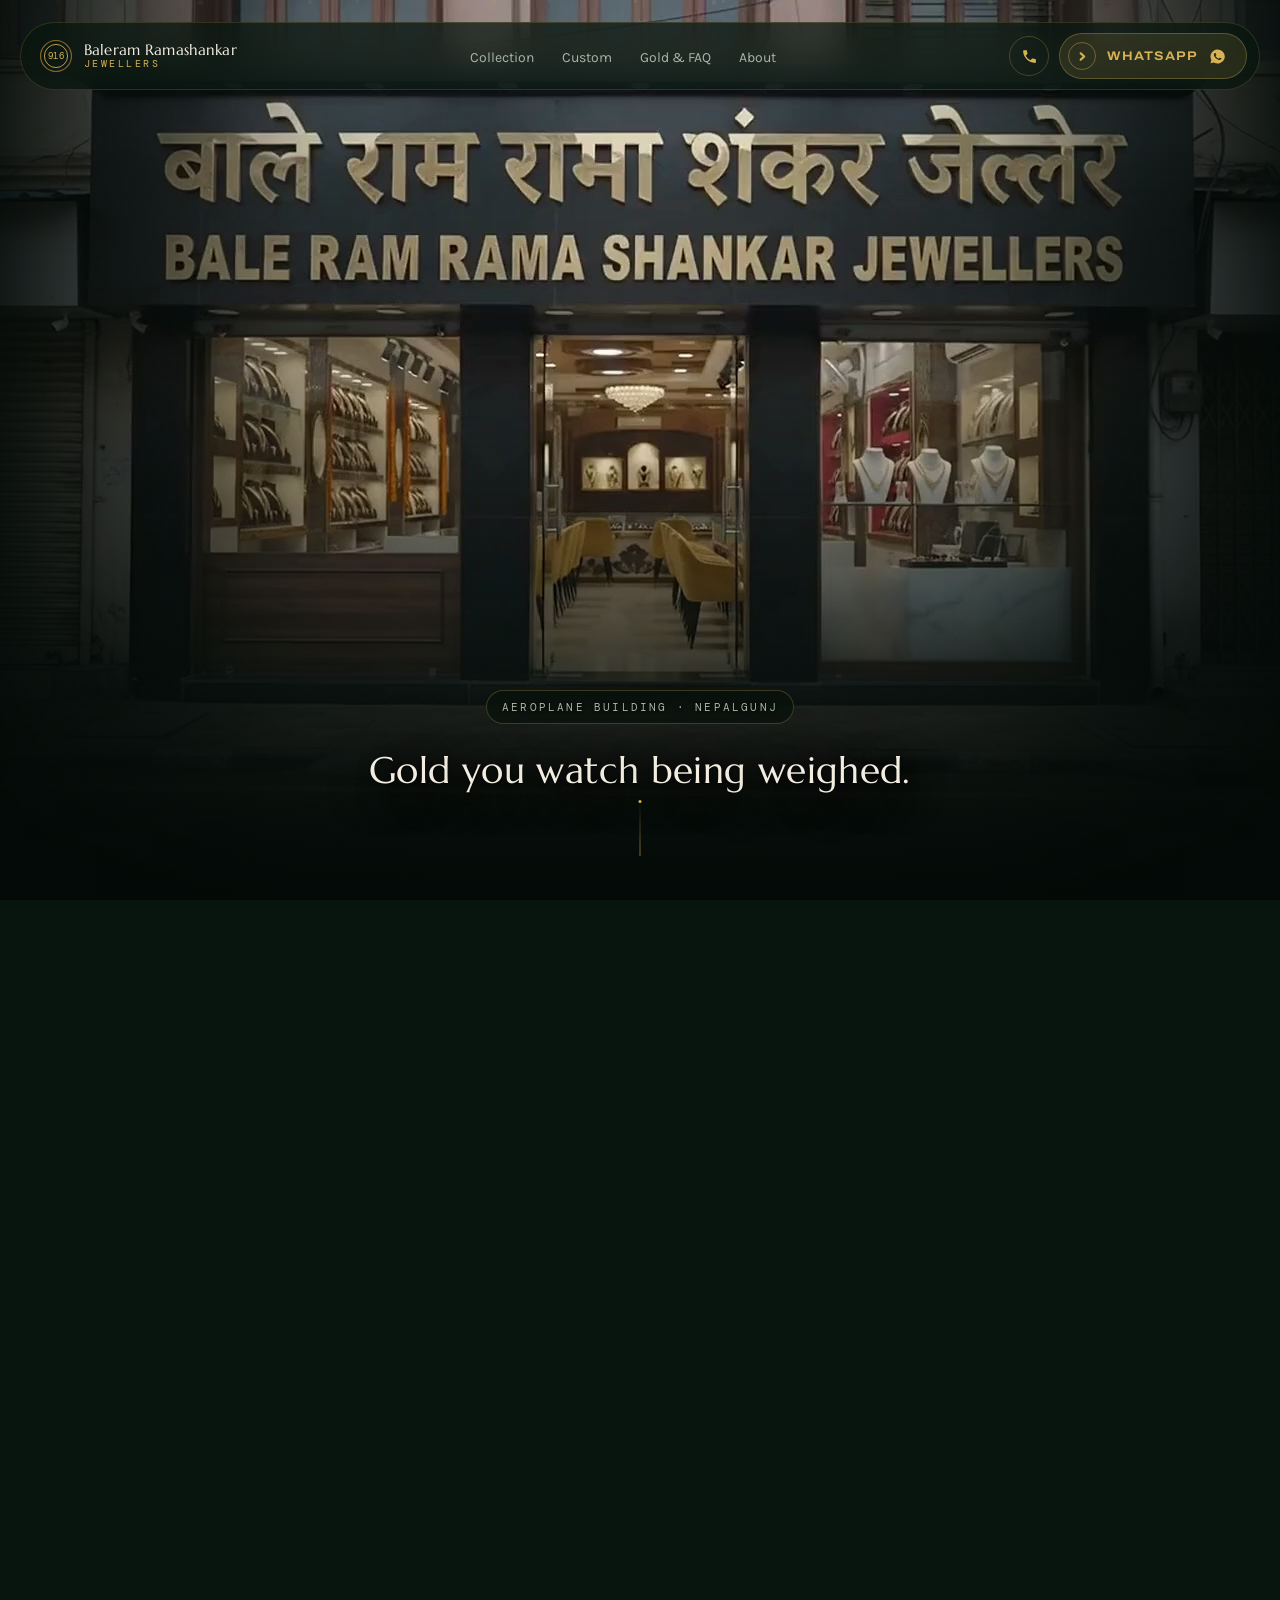
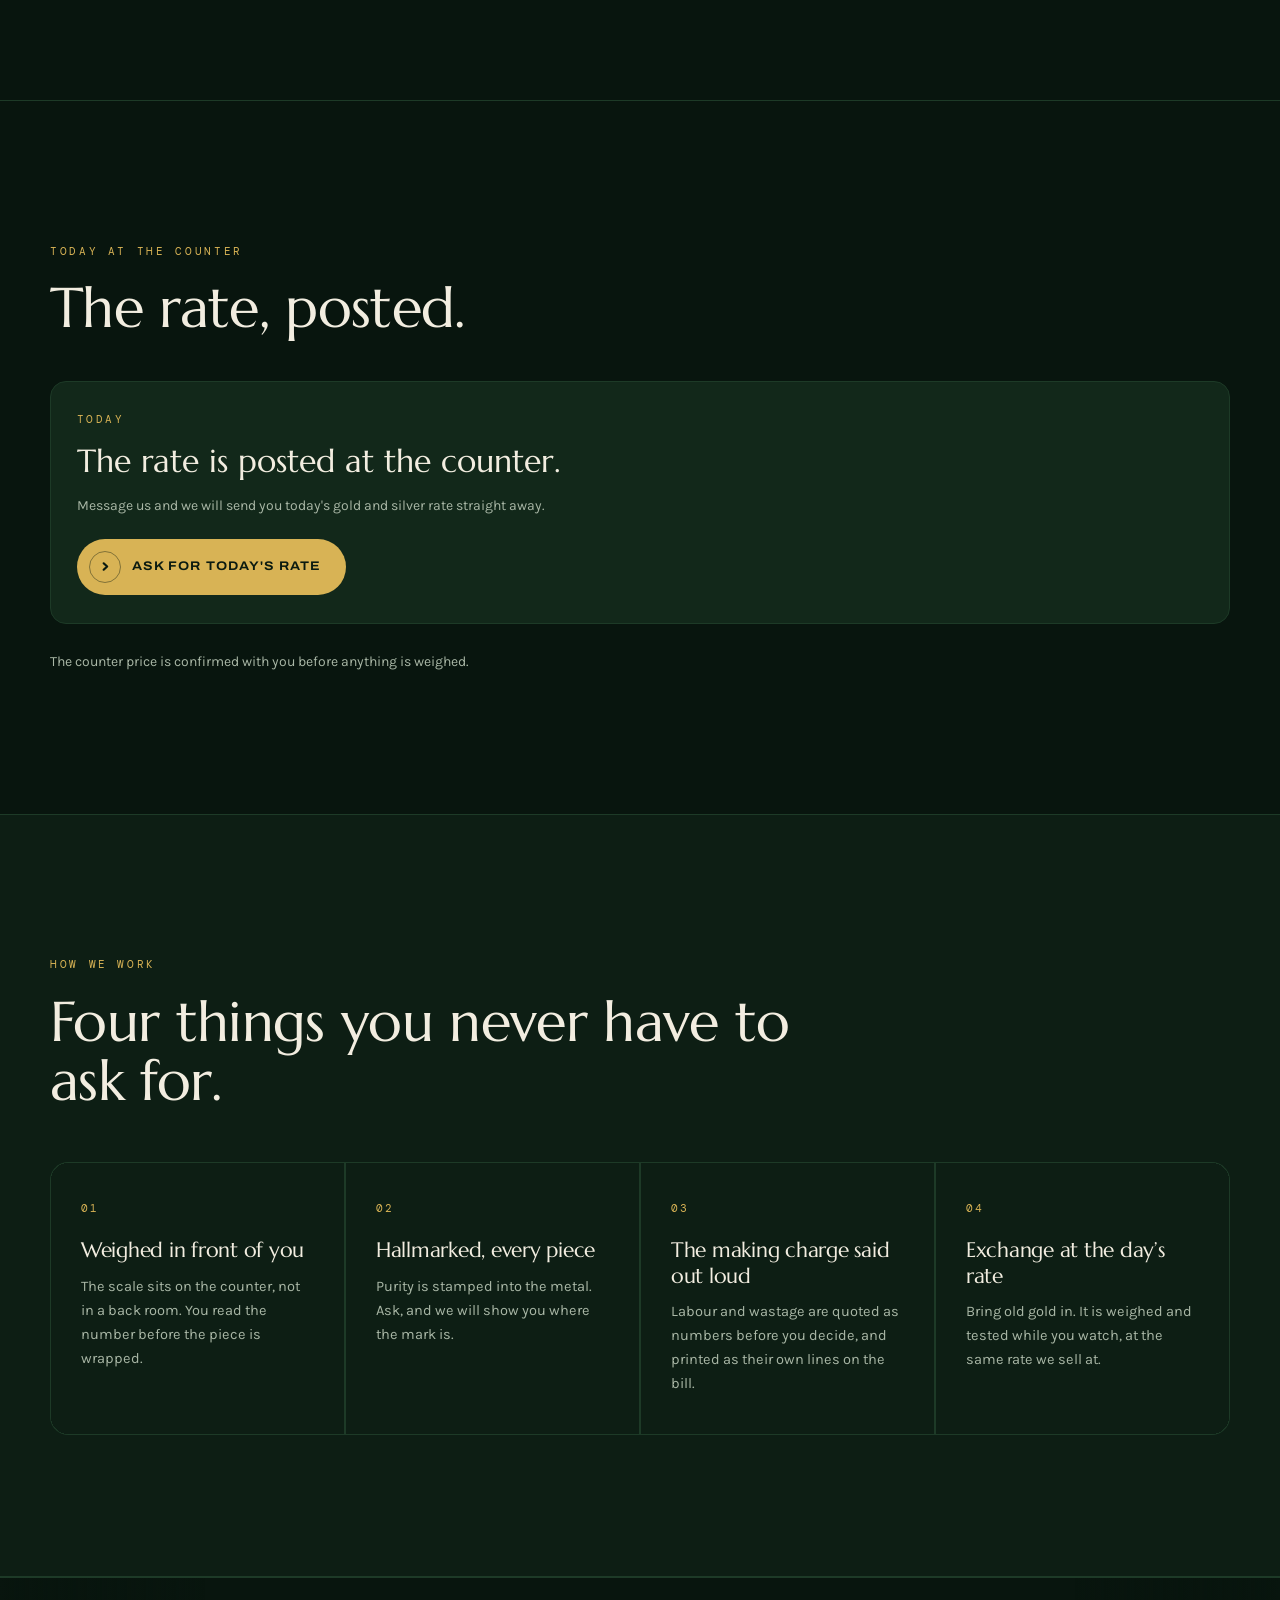
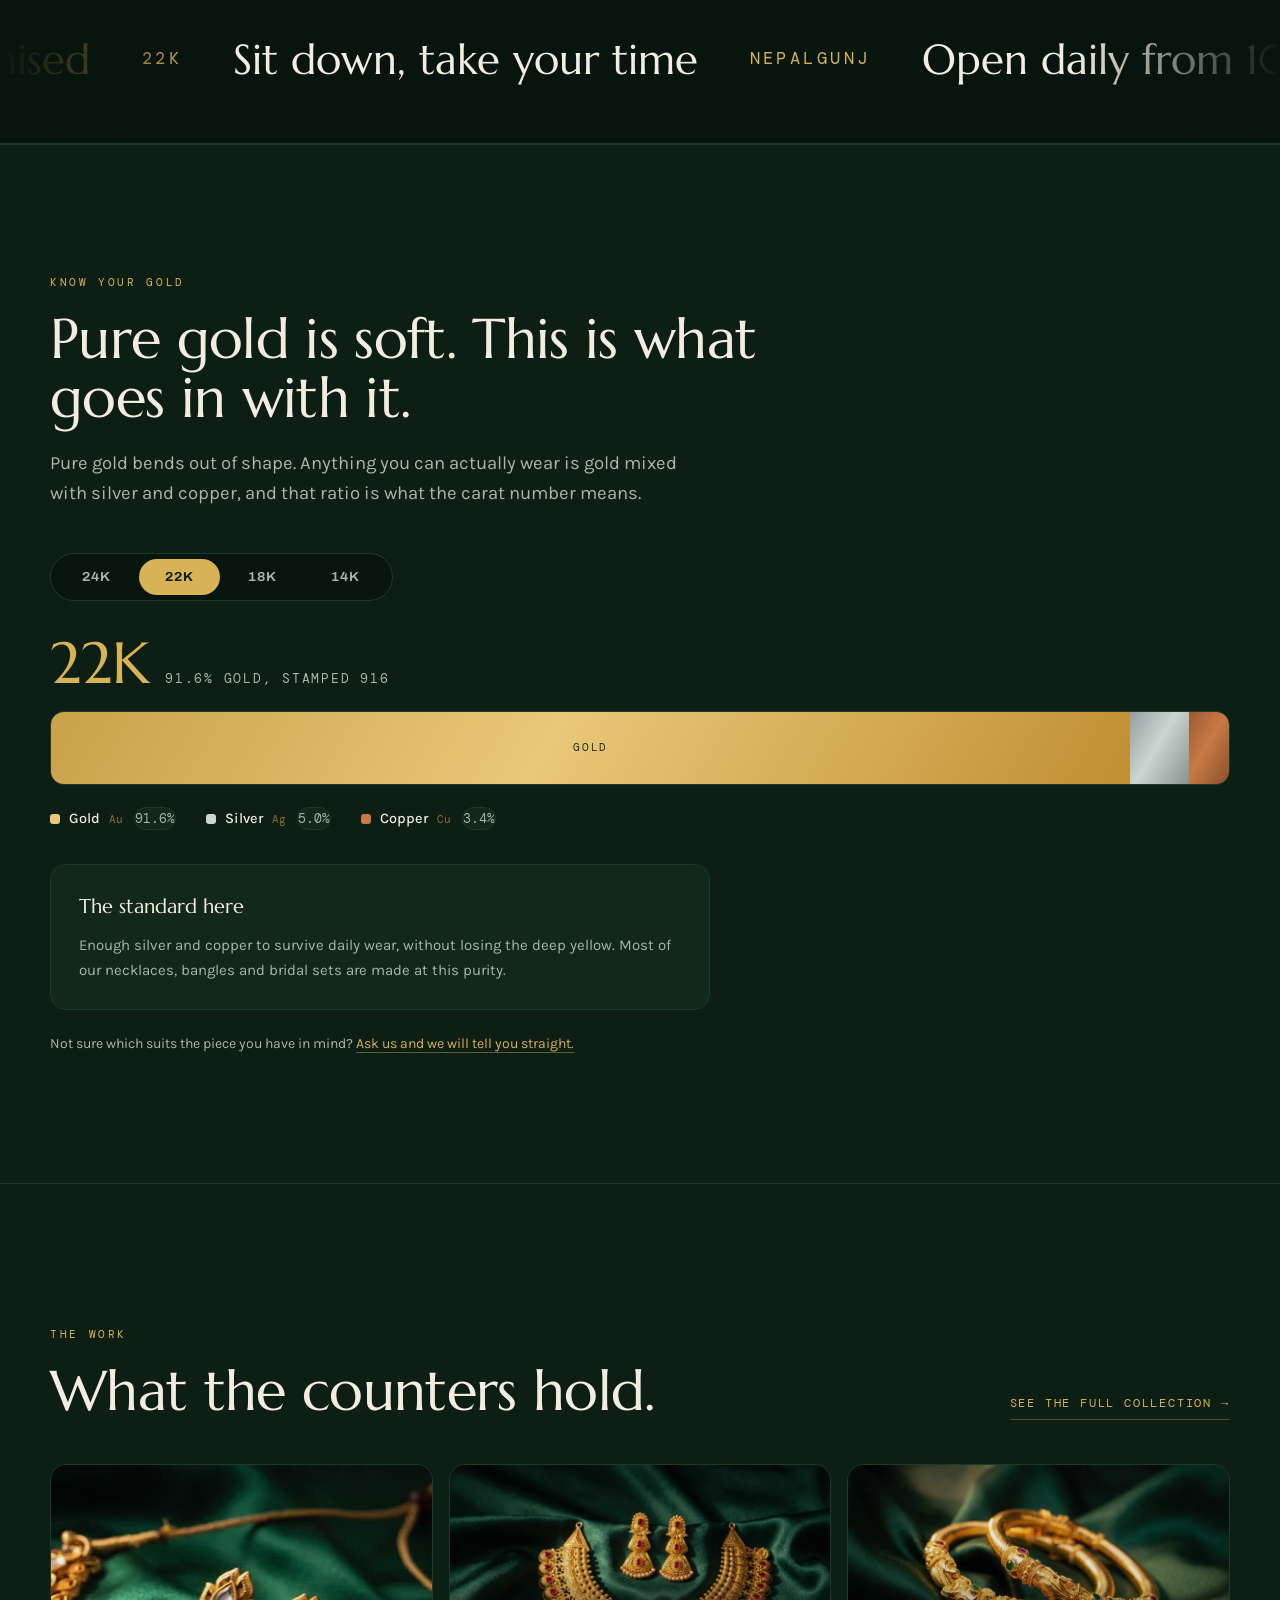
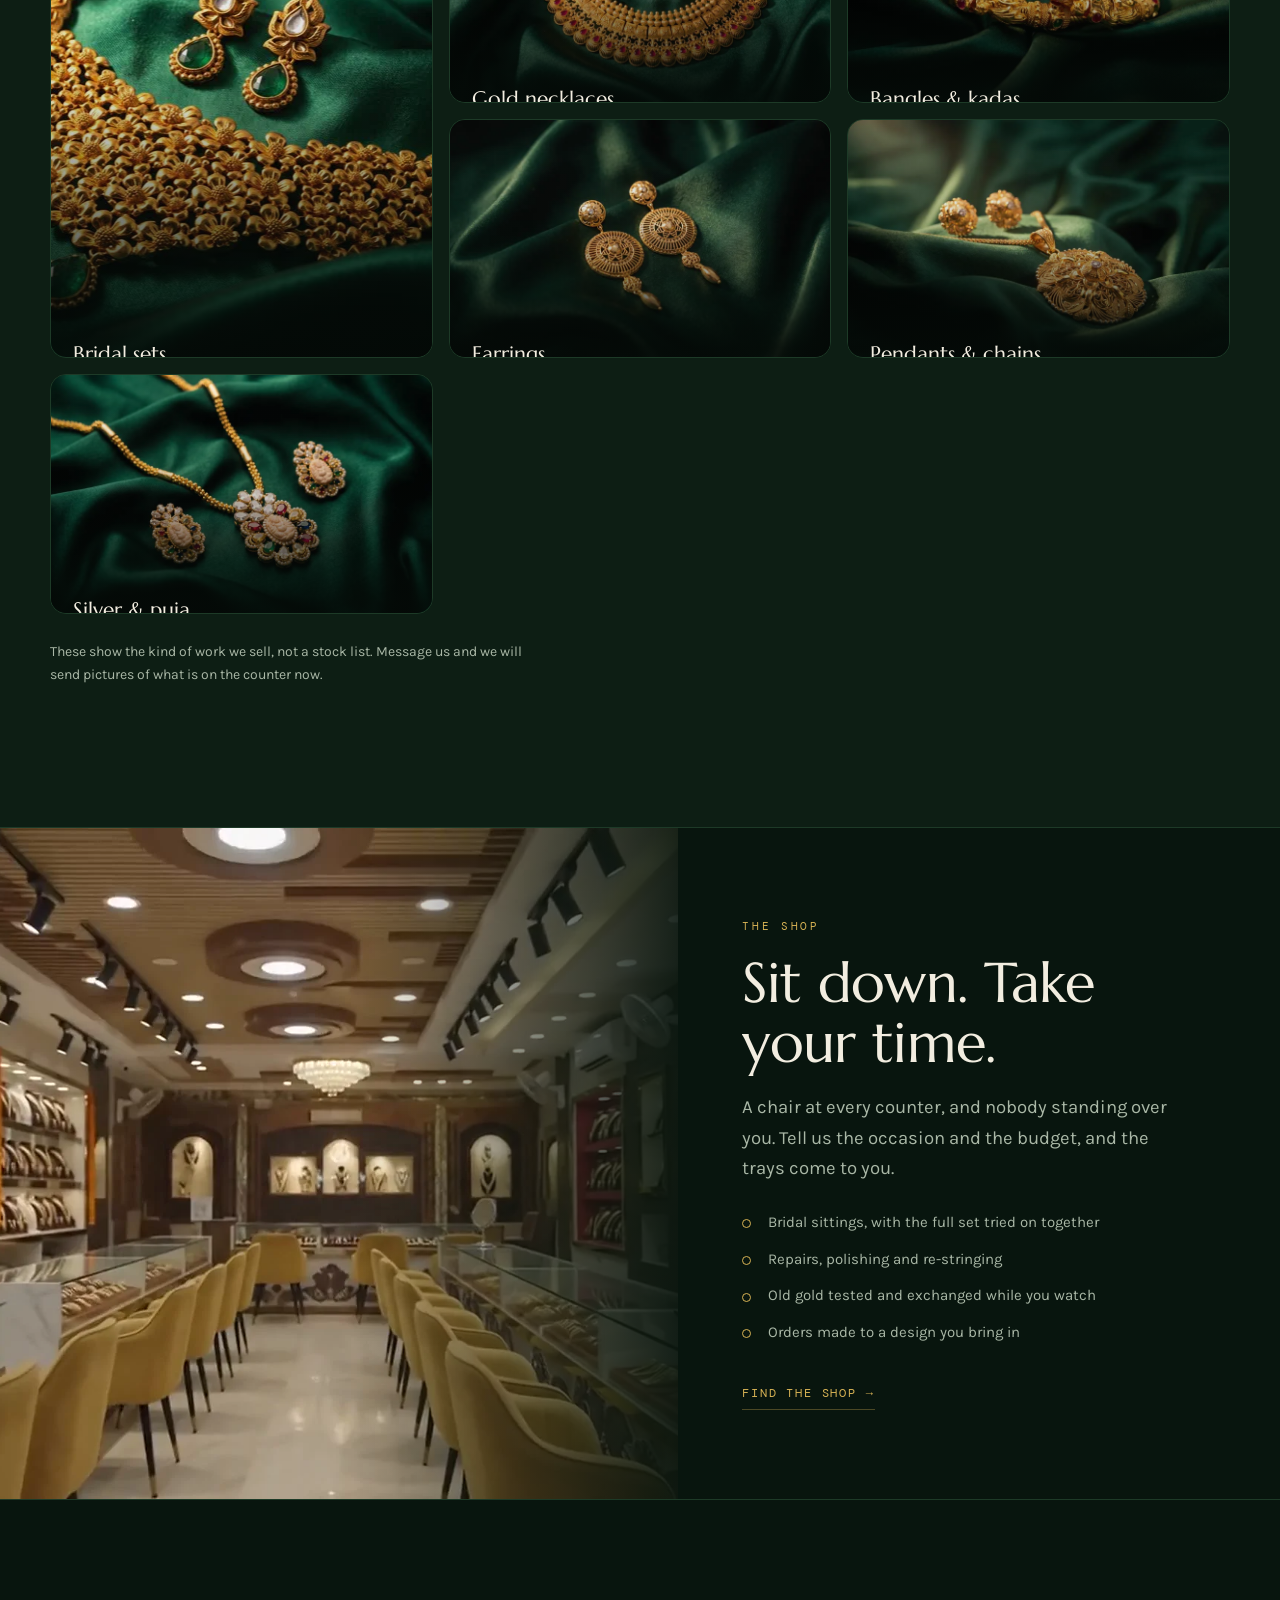
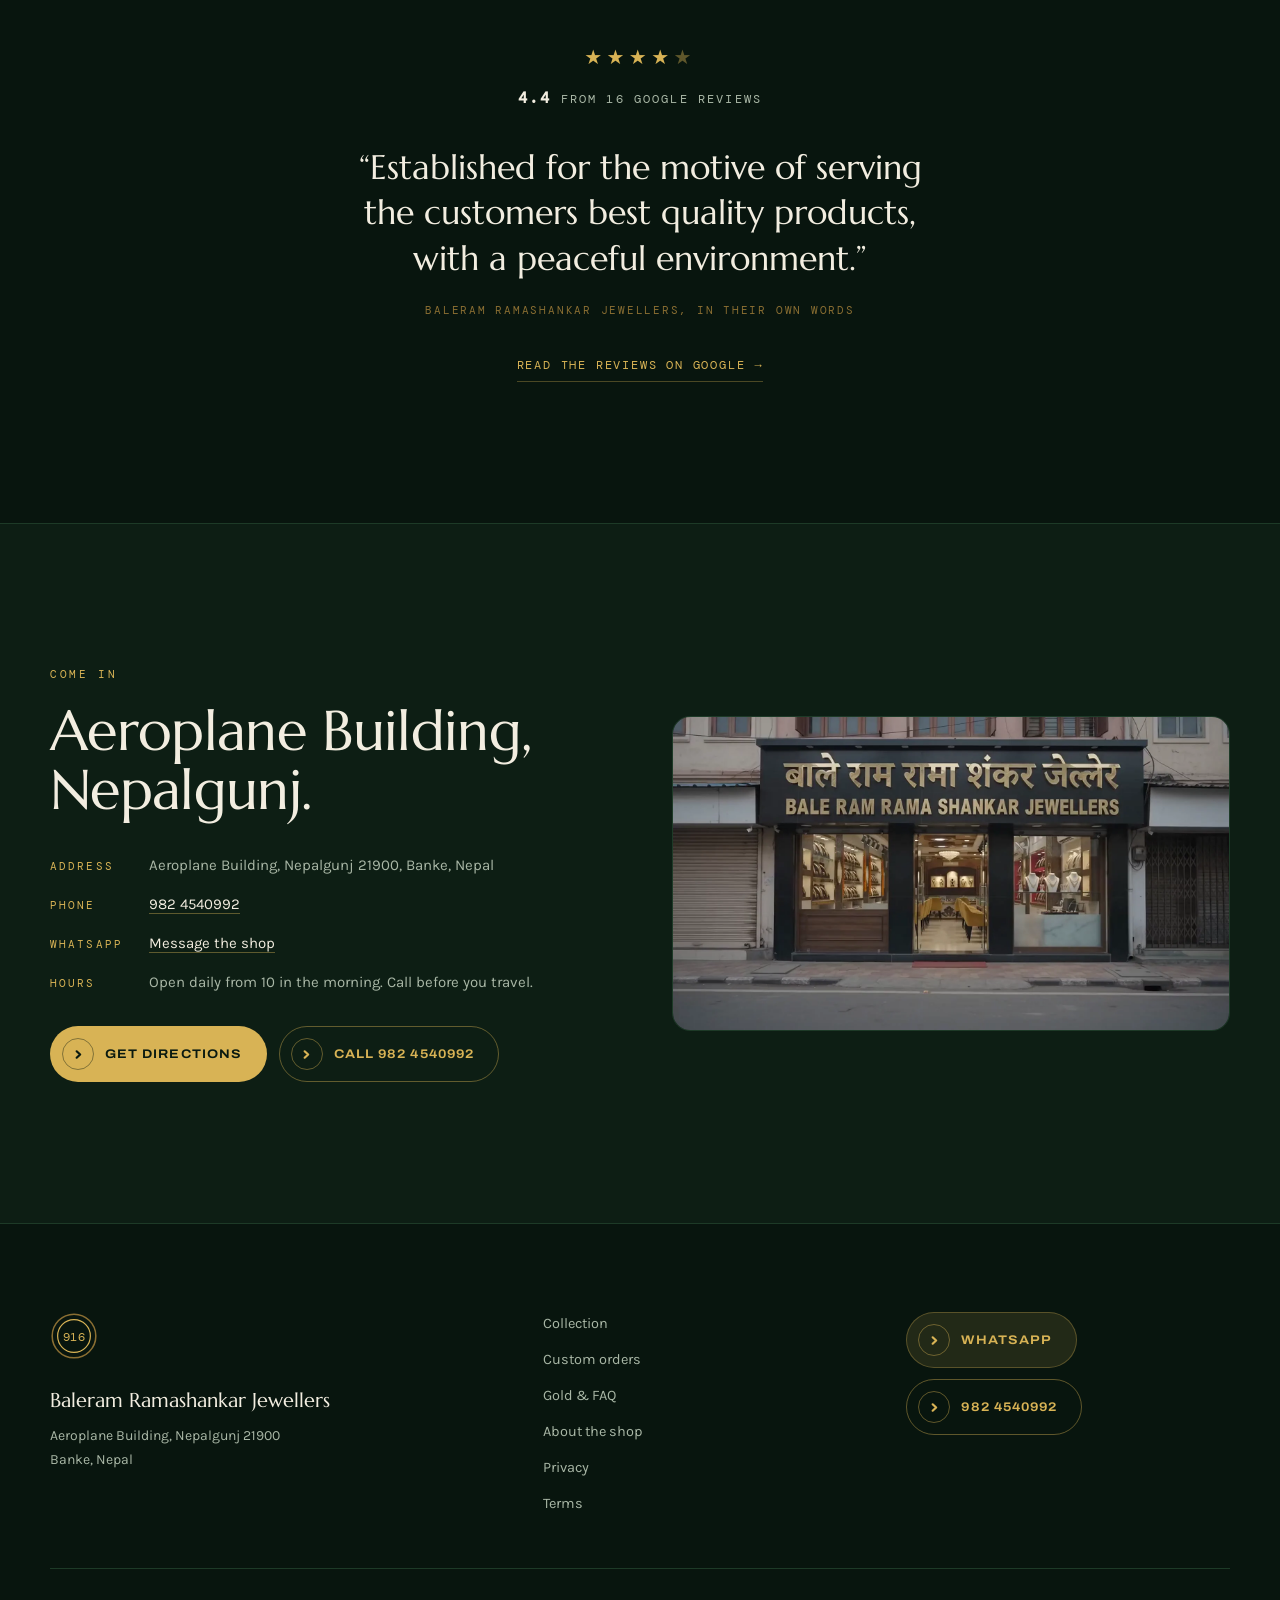
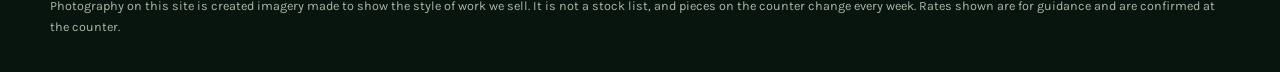
==== commit 302e5046: "Add the scroll journey to phones, and fix the beat map Phones previously got a static hero. They now" ====
--- a/site/index.html
+++ b/site/index.html
@@ -68,31 +68,31 @@
 
     <div class="bands" id="bands">
 
-      <div class="band band-1" data-range="0,0.15" data-ramp="0.055">
+      <div class="band band-1" data-range="0,0.14" data-range-m="0,0.15" data-ramp="0.055">
         <div class="wordmark">
           <span class="wm-place chip">Aeroplane Building · Nepalgunj</span>
           <span class="wm-sub" data-split="words">Gold you watch being weighed.</span>
         </div>
       </div>
 
-      <div class="band band-2" data-range="0.23,0.38" data-entrance="part">
+      <div class="band band-2" data-range="0.185,0.345" data-range-m="0.18,0.35" data-entrance="part">
         <p class="b-eyebrow chip">Inside</p>
         <h2 class="b-head"><span class="half" data-split="words">Walk in.</span><span class="half" data-split="words">Everything is out where you can see it.</span></h2>
       </div>
 
-      <div class="band band-3" data-range="0.41,0.56" data-entrance="grid" data-spread="0.42">
+      <div class="band band-3" data-range="0.365,0.485" data-range-m="0.36,0.49" data-entrance="grid" data-spread="0.42">
         <p class="b-eyebrow chip">The gold wall</p>
         <h2 class="b-head" data-split="chars">Twenty two carat.</h2>
         <p class="b-body">Ninety one point six percent gold. Stamped, not promised.</p>
       </div>
 
-      <div class="band band-4" data-range="0.59,0.74" data-entrance="rise">
+      <div class="band band-4" data-range="0.50,0.645" data-range-m="0.50,0.65" data-entrance="rise">
         <p class="b-eyebrow chip">The bridal alcove</p>
         <h2 class="b-head" data-split="words">The set she will be photographed in.</h2>
         <p class="b-body">Rani haar, choker, tikka and jhumka, matched in the room and tried on before you decide.</p>
       </div>
 
-      <div class="band band-5" data-range="0.80,1" data-entrance="settle">
+      <div class="band band-5" data-range="0.70,1" data-range-m="0.70,1" data-entrance="settle">
         <p class="b-eyebrow chip">Silver &amp; puja</p>
         <h2 class="b-head" data-split="words">Come and see it in person.</h2>
         <p class="b-body">Thalis, tea sets, diyas and idols. Weighed, wrapped and carried home the same day.</p>
--- a/site/assets/css/site.css
+++ b/site/assets/css/site.css
@@ -473,19 +473,59 @@
 /* ============================================================
    STATIC HERO GATES : these five must match hero.js exactly
    ============================================================ */
-@media (max-width:720px),
-       (orientation:portrait) and (max-width:1024px),
-       (orientation:portrait) and (pointer:coarse),
-       (orientation:landscape) and (pointer:coarse) and (max-height:560px),
-       (prefers-reduced-motion:reduce){
+/* ============================================================
+   STATIC HERO GATES: these must match hero.js exactly.
+   Phones scrub now, using their own portrait cut of the film.
+   The static hero is kept for the two cases with no good answer:
+   reduced motion, and a phone held sideways with no height to work in.
+   ============================================================ */
+@media (prefers-reduced-motion:reduce),
+       (orientation:landscape) and (pointer:coarse) and (max-height:500px){
   .hero{height:auto}
   .stage{position:relative;height:100svh;min-height:520px}
-  .bands,.ring,.cue,.dust{display:none !important}
+  .bands,.ring,.cue,.dust,.chapters{display:none !important}
   .static-hero{display:grid}
   #hero-video{display:none}
-  /* A landscape storefront crops to a sliver on a phone, so the portrait
-     hero is its own composed image rather than a crop of the desktop one. */
-  .poster{opacity:1 !important;background-image:url('../img/hero-mobile.jpg');background-image:-webkit-image-set(url('../img/hero-mobile.webp') type('image/webp'),url('../img/hero-mobile.jpg') type('image/jpeg'));background-image:image-set(url('../img/hero-mobile.webp') type('image/webp'),url('../img/hero-mobile.jpg') type('image/jpeg'));background-position:center 18%}
+  .poster{opacity:1 !important;background-image:url('../img/hero-mobile.jpg');background-position:center 18%}
+  .poster{background-image:-webkit-image-set(url('../img/hero-mobile.webp') type('image/webp'),url('../img/hero-mobile.jpg') type('image/jpeg'));background-image:image-set(url('../img/hero-mobile.webp') type('image/webp'),url('../img/hero-mobile.jpg') type('image/jpeg'))}
+}
+
+/* ============================================================
+   PORTRAIT PHONES: the scroll journey, reshaped for a tall screen
+   ============================================================ */
+@media (orientation:portrait) and (max-width:900px){
+  /* a thumb swipe covers far more ground than a wheel notch, so the journey
+     needs the same length here as on a laptop for each beat to be readable */
+  .hero{height:1000vh}
+  .stage{height:100svh}
+
+  /* the portrait cut already frames the action, so the poster matches it */
+  .poster{background-image:url('../video/hero-poster-portrait.jpg');
+    background-image:-webkit-image-set(url('../video/hero-poster-portrait.webp') type('image/webp'),url('../video/hero-poster-portrait.jpg') type('image/jpeg'));
+    background-image:image-set(url('../video/hero-poster-portrait.webp') type('image/webp'),url('../video/hero-poster-portrait.jpg') type('image/jpeg'));
+    background-position:center}
+
+  /* left and right columns make no sense at 375px: every beat centres and
+     sits low, clear of the action, with the scrim following it down */
+  .band-2,.band-3,.band-4,.band-5{
+    place-items:end center;align-content:end;text-align:center;
+    padding:0 22px 13vh}
+  .band-3::before,.band-4::before,.band-2::before,.band-5::before{
+    inset:26% -6% -8% -6%;
+    background:radial-gradient(ellipse 104% 70% at 50% 76%,
+      rgba(4,10,7,.95) 0%,rgba(4,10,7,.86) 40%,rgba(4,10,7,.52) 64%,rgba(4,10,7,0) 90%)}
+  .band-4 .b-body{margin-inline:auto}
+  .b-head{font-size:clamp(1.9rem,8.4vw,2.6rem);max-width:16ch;margin-inline:auto}
+  .b-body{font-size:15px;max-width:32ch;margin-inline:auto}
+  .b-cta{justify-content:center}
+  .band-1{padding-bottom:12vh}
+  .wm-sub{font-size:clamp(1.2rem,6.6vw,1.9rem)}
+
+  /* chapter dots move off the edge and lie along the bottom */
+  .chapters{right:auto;left:50%;top:auto;bottom:16px;transform:translateX(-50%);
+    grid-auto-flow:column;gap:9px}
+  .chapters b{width:5px;height:5px}
+  .cue{bottom:34px}
 }
 
 /* short desktop windows: keep the scrub, drop the overlays with no room */
